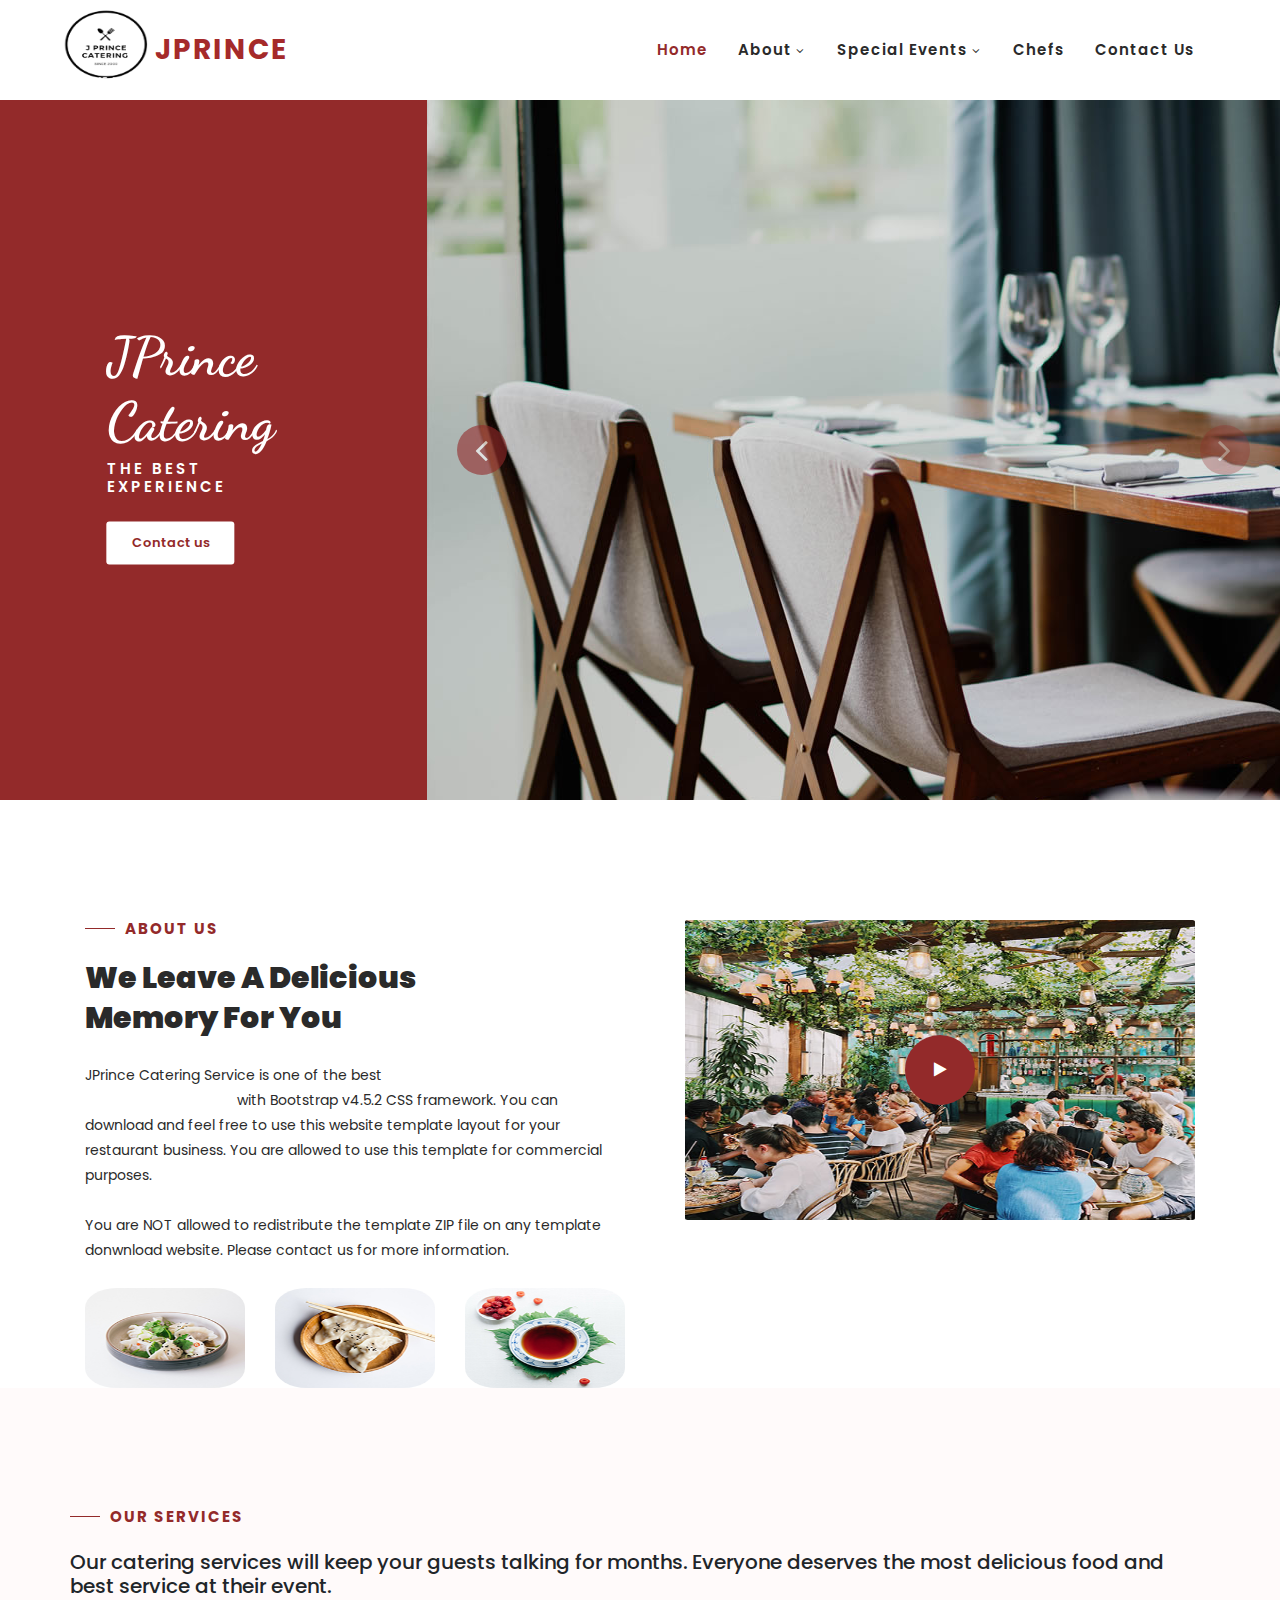
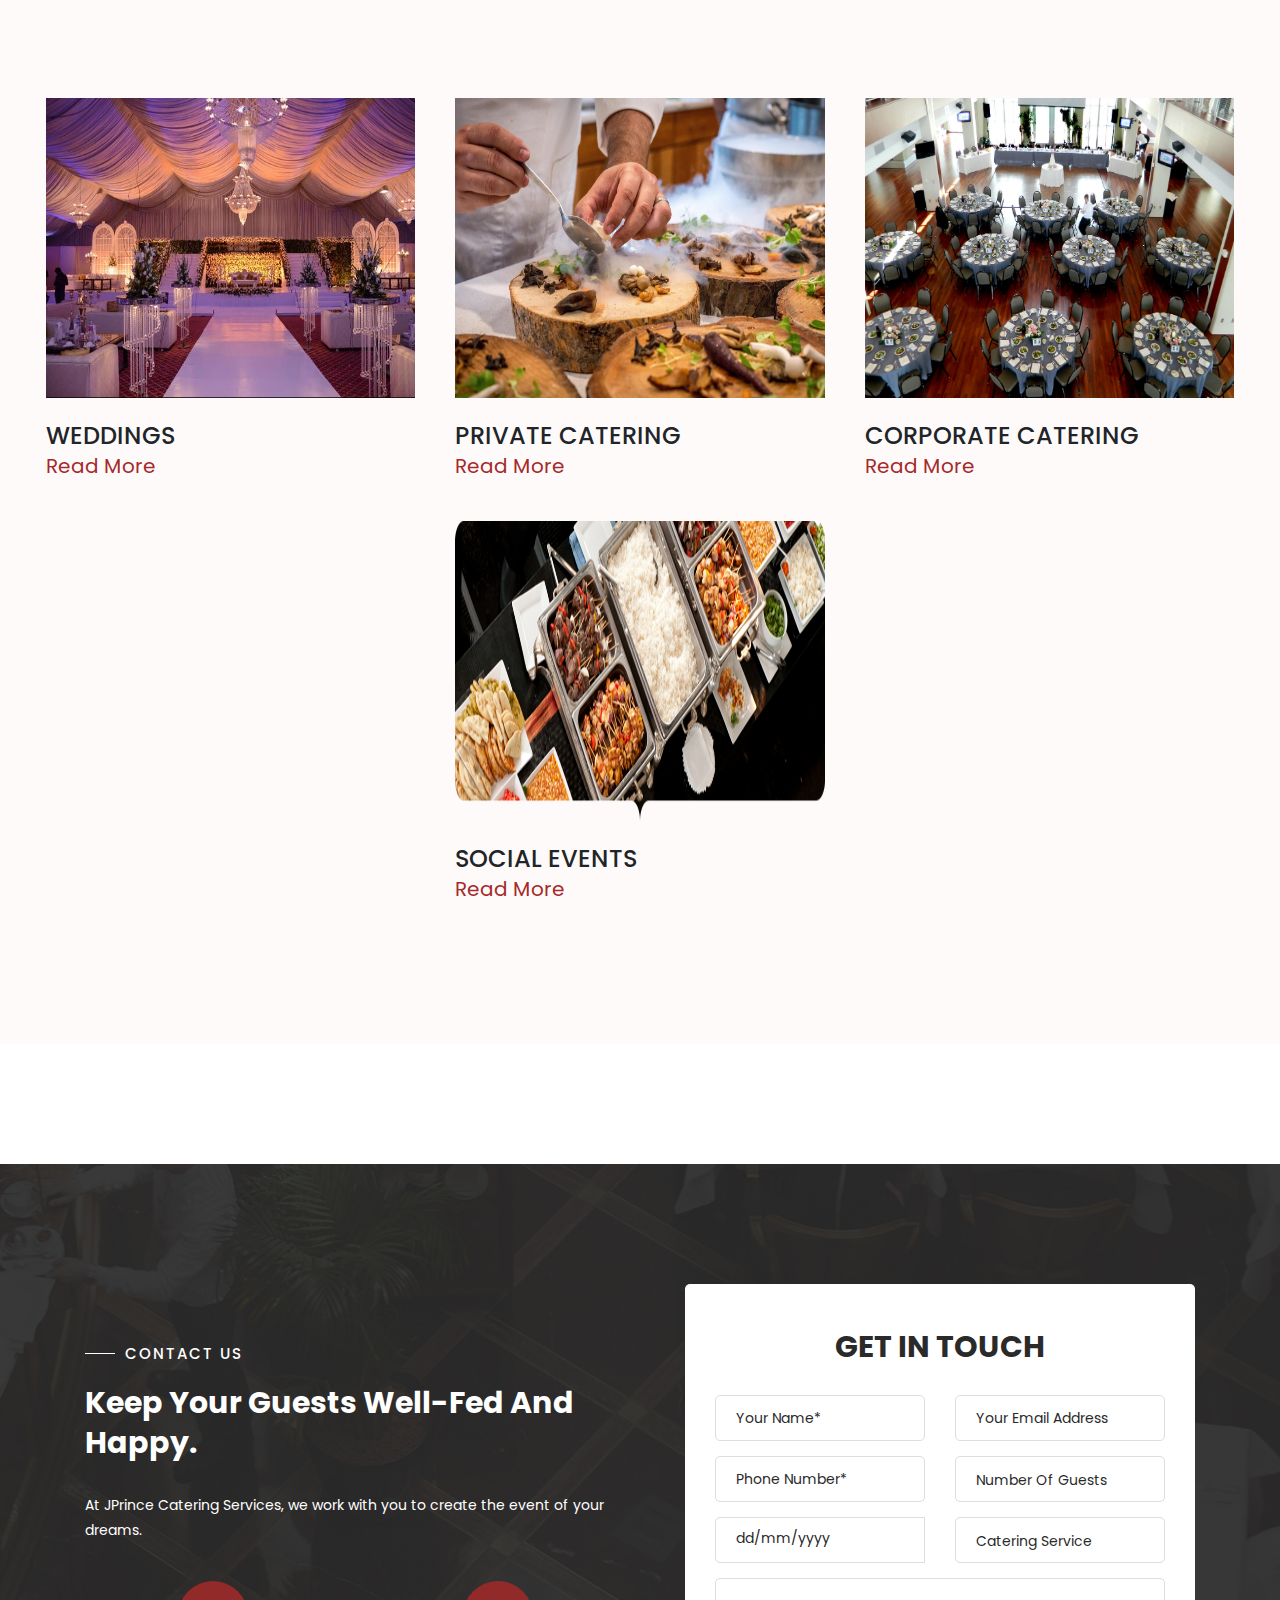
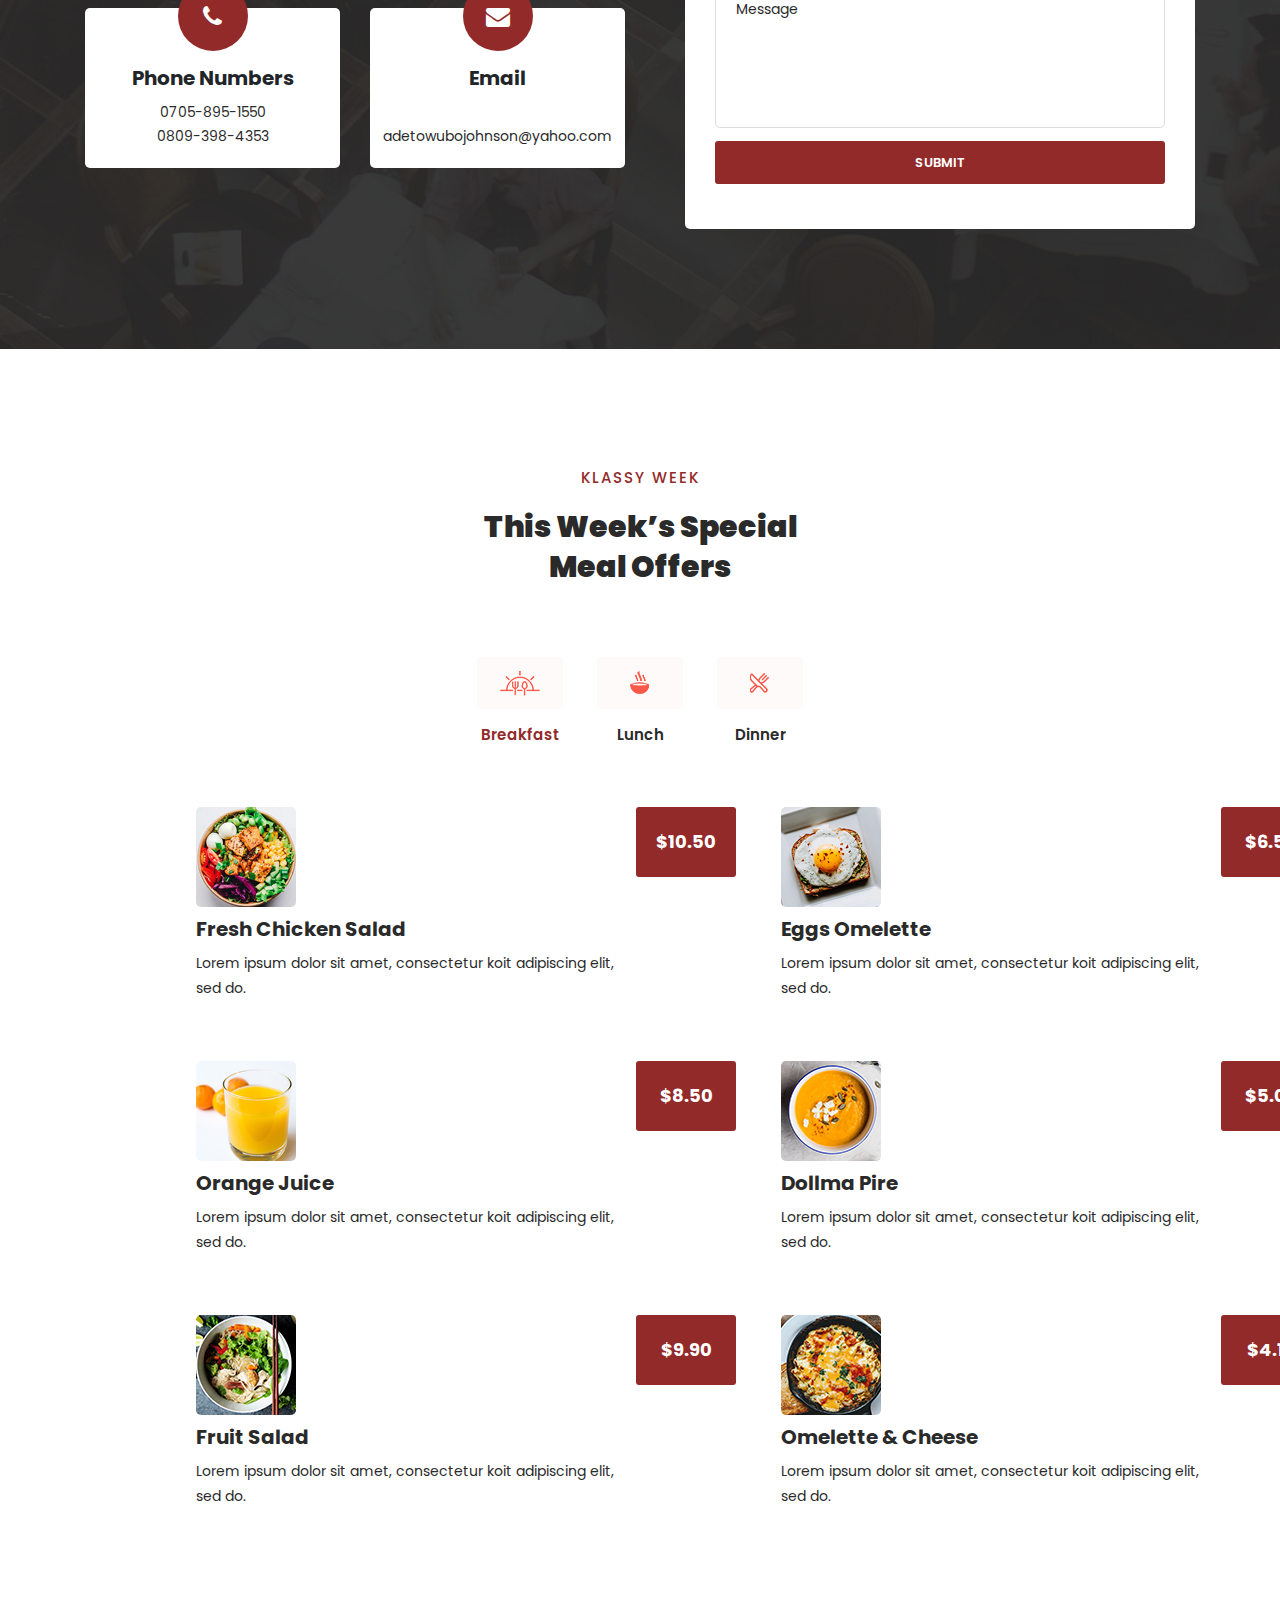
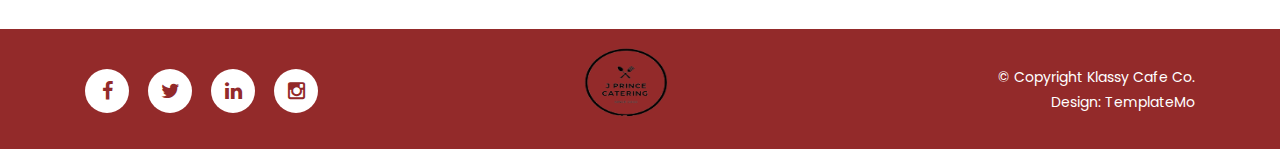
==== index.html @ 98aefa18 "files" ====
<!DOCTYPE html>
<html lang="en">
    <head>
        <meta charset="utf-8">
        <meta name="viewport" content="width=device-width, initial-scale=1, shrink-to-fit=no">
        <meta name="description" content="">
        <meta name="author" content="">
        <link href="https://fonts.googleapis.com/css?family=Poppins:100,200,300,400,500,600,700,800,900&display=swap" rel="stylesheet">
        <link href="https://fonts.googleapis.com/css2?family=Dancing+Script:wght@400;500;600;700&display=swap" rel="stylesheet">
        <title>JPrince Catering Services</title>
                                <!-- CSS Files -->
        <link rel="stylesheet" type="text/css" href="assets/css/bootstrap.min.css">
        <link rel="stylesheet" type="text/css" href="assets/css/font-awesome.css">
        <link rel="stylesheet" href="assets/css/jprince.css">
        <link rel="stylesheet" href="assets/css/owl-carousel.css">
        <link rel="stylesheet" href="assets/css/lightbox.css">
        <link rel="stylesheet" href="assets/css/style.css">
    </head>   
    <body>    
                        <!-- ***** Preloader Start ***** ->
    <div id="preloader">
        <div class="jumper">
            <div></div>
            <div></div>
            <div></div>
        </div>
    </div>  
                        <!-- ***** Preloader End ***** -->   
                      <!-- ***** Header Area Start ***** -->
    <header class="header-area header-sticky">
        <div class="container">
            <div class="row">
                <div class="col-12">
                    <nav class="main-nav">
                        <!-- ***** Logo Start ***** -->
                        <a href="index.html" class="logo">
                            <img src="assets/images/logo2.png">JPrince
                        </a>
                        <!-- ***** Logo End ***** -->
                        <!-- ***** Menu Start ***** -->
                        <ul class="nav">
                            <li class="scroll-to-section"><a href="index.html" class="active">Home</a></li>
                            <li class="submenu">
                                <a href="javascript:;">About</a>
                                <ul>
                                    <li><a href="story.html">JPRINCE</a></li>
                                    <li><a href="food.html">FOOD</a></li>
                                    <li><a href="design.html">DESIGN</a></li>
                                </ul>
                            </li>                            	                         
                            <!--<li class="submenu">
                                <a href="javascript:;">Drop Down</a>
                                <ul>
                                    <li><a href="#">Drop Down Page 1</a></li>
                                    <li><a href="#">Drop Down Page 2</a></li>
                                    <li><a href="#">Drop Down Page 3</a></li>
                                </ul>
                            </li>-->
                            <li class="submenu">
                                <a href="javascript:;">Special Events</a>
                                <ul>
                                    <li><a href="./services/wedding.html">WEDDINGS</a></li>
                                    <li><a href="./services/corporate.html">CORPORATE CATERING</a></li>
                                    <li><a href="./services/private.html">PRIVATE CATERING</a></li>
                                    <li><a href="./services/social.html">SOCIAL CATERING</a></li>
                                </ul>
                            </li>  
                            <li class="scroll-to-section"><a href="#chefs">Chefs</a></li> 
                            <!--<li class="submenu">
                                <a href="javascript:;">Features</a>
                                <ul>
                                    <li><a href="#">Features Page 1</a></li>
                                    <li><a href="#">Features Page 2</a></li>
                                    <li><a href="#">Features Page 3</a></li>
                                    <li><a href="#">Features Page 4</a></li>
                                </ul>
                            </li>-->
                            <!-- <li class=""><a rel="sponsored" href="https://templatemo.com" target="_blank">External URL</a></li> -->
                            <li class="scroll-to-section"><a href="#reservation">Contact Us</a></li> 
                        </ul>        
                        <a class='menu-trigger'>
                            <span>Menu</span>
                        </a>
                        <!-- ***** Menu End ***** -->
                    </nav>
                </div>
            </div>
        </div>
    </header>
    <!-- ***** Header Area End ***** -->

    <!-- ***** Main Banner Area Start ***** -->
    <div id="top">
        <div class="container-fluid">
            <div class="row">
                <div class="col-lg-4">
                    <div class="left-content">
                        <div class="inner-content">
                            <h4>JPrince Catering</h4>
                            <h6>THE BEST EXPERIENCE</h6>
                            <div class="main-white-button scroll-to-section">
                                <a href="#reservation">Contact us</a>
                            </div>
                        </div>
                    </div>
                </div>
                <div class="col-lg-8">
                    <div class="main-banner header-text">
                        <div class="Modern-Slider">
                          <!-- Item -->
                          <div class="item">
                            <div class="img-fill">
                                <img src="assets/images/slide-01.jpg" alt="">
                            </div>
                          </div>
                          <!-- // Item -->
                          <!-- Item -->
                          <div class="item">
                            <div class="img-fill">
                                <img src="assets/images/slide-02.jpg" alt="">
                            </div>
                          </div>
                          <!-- // Item -->
                          <!-- Item -->
                          <div class="item">
                            <div class="img-fill">
                                <img src="assets/images/slide-03.jpg" alt="">
                            </div>
                          </div>
                          <!-- // Item -->
                        </div>
                    </div>
                </div>
            </div>
        </div>
    </div>
    <!-- ***** Main Banner Area End ***** -->

    <!-- ***** About Area Starts ***** -->
    <section class="section" id="about">
        <div class="container">
            <div class="row">
                <div class="col-lg-6 col-md-6 col-xs-12">
                    <div class="left-text-content">
                        <div class="section-heading">
                            <h6><b> About Us</b></h6>
                            <h2>We Leave A Delicious Memory For You</h2>
                        </div>
                        <p>JPrince Catering Service is one of the best 
                            <a href="" target="_blank" rel="sponsored">high end caterer serving the greater Nigeria State.</a> 
                            with Bootstrap v4.5.2 CSS framework. You can download and feel free to use this website template layout for 
                            your restaurant business. You are allowed to use this template for commercial purposes. 
                            <br><br>You are NOT allowed to redistribute the template ZIP file on any template donwnload website. 
                            Please contact us for more information.
                        </p>
                        <div class="row">
                            <div class="col-4">
                                <img src="assets/images/about-thumb-01.jpg" alt="">
                            </div>
                            <div class="col-4">
                                <img src="assets/images/about-thumb-02.jpg" alt="">
                            </div>
                            <div class="col-4">
                                <img src="assets/images/about-thumb-03.jpg" alt="">
                            </div>
                        </div>
                    </div>
                </div>
                <div class="col-lg-6 col-md-6 col-xs-12">
                    <div class="right-content">
                        <div class="thumb">
                            <a rel="nofollow" href="http://youtube.com"><i class="fa fa-play"></i></a>
                            <img src="assets/images/about-video-bg.jpg" alt="">
                        </div>
                    </div>
                </div>
            </div>
        </div>
    </section>
    <!-- ***** About Area Ends ***** -->

    <!-- ***** Menu Area Starts ***** --
    <section class="section" id="menu">
        <div class="container">
            <div class="row">
                    <div class="section-heading">
                        <h6>OUR SERVICES</h6><br>
                        <h5>Our catering services will keep your guests talking for months. 
                            Everyone deserves the most delicious food and best serviceat their event.
                        </h5>
                    </div>
                </div>
            </div>
        </div>
        <div class="menu-item-carousel">
            <div class="col-lg-12">
                <div class="owl-menu-item owl-carousel">
                    <div class="item">
                        <div class='card card1'>
                            <div class="price"><h6>$14</h6></div>
                            <div class='info'>
                              <h1 class='title'>Chocolate Cake</h1>
                              <p class='description'>Lorem ipsum dolor sit amet, consectetur adipiscing elit, sedii do eiusmod teme.</p>
                              <div class="main-text-button">
                                  <div class="scroll-to-section"><a href="#reservation">Make Reservation <i class="fa fa-angle-down"></i></a></div>
                              </div>
                            </div>
                        </div>
                    </div>
                    <div class="item">
                        <div class='card card2'>
                            <div class="price"><h6>$22</h6></div>
                            <div class='info'>
                              <h1 class='title'>Klassy Pancake</h1>
                              <p class='description'>Lorem ipsum dolor sit amet, consectetur adipiscing elit, sedii do eiusmod teme.</p>
                              <div class="main-text-button">
                                  <div class="scroll-to-section"><a href="#reservation">Make Reservation <i class="fa fa-angle-down"></i></a></div>
                              </div>
                            </div>
                        </div>
                    </div>
                    <div class="item">
                        <div class='card card3'>
                            <div class="price"><h6>$18</h6></div>
                            <div class='info'>
                              <h1 class='title'>Tall Klassy Bread</h1>
                              <p class='description'>Lorem ipsum dolor sit amet, consectetur adipiscing elit, sedii do eiusmod teme.</p>
                              <div class="main-text-button">
                                  <div class="scroll-to-section"><a href="#reservation">Make Reservation <i class="fa fa-angle-down"></i></a></div>
                              </div>
                            </div>
                        </div>
                    </div>
                    <div class="item">
                        <div class='card card4'>
                            <div class="price"><h6>$10</h6></div>
                            <div class='info'>
                              <h1 class='title'>Blueberry CheeseCake</h1>
                              <p class='description'>Lorem ipsum dolor sit amet, consectetur adipiscing elit, sedii do eiusmod teme.</p>
                              <div class="main-text-button">
                                  <div class="scroll-to-section"><a href="#reservation">Make Reservation <i class="fa fa-angle-down"></i></a></div>
                              </div>
                            </div>
                        </div>
                    </div>
                    <div class="item">
                        <div class='card card5'>
                            <div class="price"><h6>$8.50</h6></div>
                            <div class='info'>
                              <h1 class='title'>Klassy Cup Cake</h1>
                              <p class='description'>Lorem ipsum dolor sit amet, consectetur adipiscing elit, sedii do eiusmod teme.</p>
                              <div class="main-text-button">
                                  <div class="scroll-to-section"><a href="#reservation">Make Reservation <i class="fa fa-angle-down"></i></a></div>
                              </div>
                            </div>
                        </div>
                    </div>
                    <div class="item">
                        <div class='card card3'>
                            <div class="price"><h6>$7.25</h6></div>
                            <div class='info'>
                              <h1 class='title'>Klassic Cake</h1>
                              <p class='description'>Lorem ipsum dolor sit amet, consectetur adipiscing elit, sedii do eiusmod teme.</p>
                              <div class="main-text-button">
                                  <div class="scroll-to-section"><a href="#reservation">Make Reservation <i class="fa fa-angle-down"></i></a></div>
                              </div>
                            </div>
                        </div>
                    </div>
                </div>
            </div>
        </div>
    </section>
    <!-- ***** Menu Area Ends ***** -->

    <!-- ***** Chefs Area Starts ***** -->
    <section class="section" id="menu">
        <div class="container">
            <div class="row">
                    <div class="section-heading">
                        <h6><b> OUR SERVICES </b></h6><br>
                        <h5>Our catering services will keep your guests talking for months. 
                            Everyone deserves the most delicious food and best service at their event.
                        </h5>
                    </div>
                </div>
            </div>
            <div class="row" id="service-align">
                <div class="col-lg-4 service-item">
                    <div class="chef-item">
                        <div class="thumb">
                            <div class="overlay"></div>
                            <a href="./services/wedding.html"><img src="assets/images/wedding.jpg" alt="Wedding"></a>
                        </div><br>
                        <div class="down-content">
                            <h4>WEDDINGS</h4>
                            <a href="./services/wedding.html">Read More</a>
                        </div>
                    </div>
                </div>
                <div class="col-lg-4 service-item">
                    <div class="chef-item">
                        <div class="thumb">
                            <div class="overlay"></div>
                            <a href="./services/private.html"><img src="assets/images/private.png" alt="Private Catering"></a>
                        </div><br>
                        <div class="down-content">
                            <h4>PRIVATE CATERING</h4>
                            <a href="./services/private.html">Read More</a>
                        </div>
                    </div>
                </div>
                <div class="col-lg-4 service-item">
                    <div class="chef-item">
                        <div class="thumb">
                            <div class="overlay"></div>
                            <a href="./services/corporate.html"><img src="assets/images/corporate.jpg" alt="corporate"></a>
                        </div><br>
                        <div class="down-content">
                            <h4>CORPORATE CATERING</h4>
                            <a href="./services/corporate.html">Read More</a>
                        </div>
                    </div>
                </div>
                <div class="col-lg-4 service-item">
                    <div class="chef-item">
                        <div class="thumb">
                            <div class="overlay"></div>
                            <a href="./services/social.html"><img src="assets/images/social.png" alt="social catering"></a>
                        </div><br>
                        <div class="down-content">
                            <h4>SOCIAL EVENTS</h4>
                            <a href="./services/social.html">Read More</a>
                        </div>
                    </div>
                </div>
            </div>
        </div>
    </section>
    <!-- ***** Chefs Area Ends ***** -->

    <!-- ***** Reservation Us Area Starts ***** -->
    <section class="section" id="reservation">
        <div class="container">
            <div class="row">
                <div class="col-lg-6 align-self-center">
                    <div class="left-text-content">
                        <div class="section-heading">
                            <h6>Contact Us</h6>
                            <h2>Keep Your Guests Well-Fed And Happy.</h2>
                        </div>
                        <p>At JPrince Catering Services, we work with you to create the event of your dreams.</p>
                        <div class="row">
                            <div class="col-lg-6">
                                <div class="phone">
                                    <i class="fa fa-phone"></i>
                                    <h4>Phone Numbers</h4>
                                    <span><a href="tel:+2347058951550">0705-895-1550</a><br><a href="tel:+23493984353">0809-398-4353</a></span>
                                </div>
                            </div>
                            <div class="col-lg-6">
                                <div class="message">
                                    <i class="fa fa-envelope"></i>
                                    <h4>Email</h4>
                                    <span><br><a href="mailto:adetowubojohnson@yahoo.com" target="_blank">adetowubojohnson@yahoo.com</a></span>
                                </div>
                            </div>
                        </div>
                    </div>
                </div>
                <div class="col-lg-6">
                    <div class="contact-form">
                        <form id="contact" action="" method="post">
                          <div class="row">
                            <div class="col-lg-12">
                                <h4>GET IN TOUCH</h4>
                            </div>
                            <div class="col-lg-6 col-sm-12">
                              <fieldset>
                                <input name="name" type="text" id="name" placeholder="Your Name*" required="">
                              </fieldset>
                            </div>
                            <div class="col-lg-6 col-sm-12">
                              <fieldset>
                              <input name="email" type="text" id="email" placeholder="Your Email Address" required="">
                            </fieldset>
                            </div>
                            <div class="col-lg-6 col-sm-12">
                              <fieldset>
                                <input name="phone" type="text" id="phone" placeholder="Phone Number*" required="">
                              </fieldset>
                            </div>
                            <div class="col-md-6 col-sm-12">
                              <fieldset>
                                <select value="number-guests" name="number-guests" id="number-guests">
                                    <option value="number-guests">Number Of Guests</option>
                                    <option name="1" id="1">0 - 20</option>
                                    <option name="2" id="2">20 - 50</option>
                                    <option name="3" id="3">50 - 100</option>
                                    <option name="4" id="4">100 - 200</option>
                                    <option name="5" id="5">> 200</option>
                                </select>
                              </fieldset>
                            </div>
                            <div class="col-lg-6">
                                <div id="filterDate2">    
                                  <div class="input-group date" data-date-format="dd/mm/yyyy">
                                    <input  name="date" id="date" type="text" class="form-control" placeholder="dd/mm/yyyy">
                                    <div class="input-group-addon" >
                                      <span class="glyphicon glyphicon-th"></span>
                                    </div>
                                  </div>
                                </div>   
                            </div>
                            <div class="col-md-6 col-sm-12">
                              <fieldset>
                                <select value="time" name="time" id="time">
                                    <option value="time">Catering Service</option>
                                    <option name="Breakfast" id="Breakfast">Wedding</option>
                                    <option name="Lunch" id="Lunch">Private</option>
                                    <option name="Dinner" id="Dinner">Corporate</option>
                                    <option name="Dinner" id="Dinner">Others</option>
                                </select>
                              </fieldset>
                            </div>
                            <div class="col-lg-12">
                              <fieldset>
                                <textarea name="message" rows="6" id="message" placeholder="Message" required=""></textarea>
                              </fieldset>
                            </div>
                            <div class="col-lg-12">
                              <fieldset>
                                <button type="submit" id="form-submit" class="main-button-icon">SUBMIT</button>
                              </fieldset>
                            </div>
                          </div>
                        </form>
                    </div>
                </div>
            </div>
        </div>
    </section>
    <!-- ***** Reservation Area Ends ***** -->

    <!-- ***** Menu Area Starts ***** -->
    <section class="section" id="offers">
        <div class="container">
            <div class="row">
                <div class="col-lg-4 offset-lg-4 text-center">
                    <div class="section-heading">
                        <h6>Klassy Week</h6>
                        <h2>This Week’s Special Meal Offers</h2>
                    </div>
                </div>
            </div>
            <div class="row">
                <div class="col-lg-12">
                    <div class="row" id="tabs">
                        <div class="col-lg-12">
                            <div class="heading-tabs">
                                <div class="row">
                                    <div class="col-lg-6 offset-lg-3">
                                        <ul>
                                          <li><a href='#tabs-1'><img src="assets/images/tab-icon-01.png" alt="">Breakfast</a></li>
                                          <li><a href='#tabs-2'><img src="assets/images/tab-icon-02.png" alt="">Lunch</a></a></li>
                                          <li><a href='#tabs-3'><img src="assets/images/tab-icon-03.png" alt="">Dinner</a></a></li>
                                        </ul>
                                    </div>
                                </div>
                            </div>
                        </div>
                        <div class="col-lg-12">
                            <section class='tabs-content'>
                                <article id='tabs-1'>
                                    <div class="row">
                                        <div class="col-lg-6">
                                            <div class="row">
                                                <div class="left-list">
                                                    <div class="col-lg-12">
                                                        <div class="tab-item">
                                                            <img src="assets/images/tab-item-01.png" alt="">
                                                            <h4>Fresh Chicken Salad</h4>
                                                            <p>Lorem ipsum dolor sit amet, consectetur koit adipiscing elit, sed do.</p>
                                                            <div class="price">
                                                                <h6>$10.50</h6>
                                                            </div>
                                                        </div>
                                                    </div>
                                                    <div class="col-lg-12">
                                                        <div class="tab-item">
                                                            <img src="assets/images/tab-item-02.png" alt="">
                                                            <h4>Orange Juice</h4>
                                                            <p>Lorem ipsum dolor sit amet, consectetur koit adipiscing elit, sed do.</p>
                                                            <div class="price">
                                                                <h6>$8.50</h6>
                                                            </div>
                                                        </div>
                                                    </div>
                                                    <div class="col-lg-12">
                                                        <div class="tab-item">
                                                            <img src="assets/images/tab-item-03.png" alt="">
                                                            <h4>Fruit Salad</h4>
                                                            <p>Lorem ipsum dolor sit amet, consectetur koit adipiscing elit, sed do.</p>
                                                            <div class="price">
                                                                <h6>$9.90</h6>
                                                            </div>
                                                        </div>
                                                    </div>
                                                </div>
                                            </div>
                                        </div>
                                        <div class="col-lg-6">
                                            <div class="row">
                                                <div class="right-list">
                                                    <div class="col-lg-12">
                                                        <div class="tab-item">
                                                            <img src="assets/images/tab-item-04.png" alt="">
                                                            <h4>Eggs Omelette</h4>
                                                            <p>Lorem ipsum dolor sit amet, consectetur koit adipiscing elit, sed do.</p>
                                                            <div class="price">
                                                                <h6>$6.50</h6>
                                                            </div>
                                                        </div>
                                                    </div>
                                                    <div class="col-lg-12">
                                                        <div class="tab-item">
                                                            <img src="assets/images/tab-item-05.png" alt="">
                                                            <h4>Dollma Pire</h4>
                                                            <p>Lorem ipsum dolor sit amet, consectetur koit adipiscing elit, sed do.</p>
                                                            <div class="price">
                                                                <h6>$5.00</h6>
                                                            </div>
                                                        </div>
                                                    </div>
                                                    <div class="col-lg-12">
                                                        <div class="tab-item">
                                                            <img src="assets/images/tab-item-06.png" alt="">
                                                            <h4>Omelette & Cheese</h4>
                                                            <p>Lorem ipsum dolor sit amet, consectetur koit adipiscing elit, sed do.</p>
                                                            <div class="price">
                                                                <h6>$4.10</h6>
                                                            </div>
                                                        </div>
                                                    </div>
                                                </div>
                                            </div>
                                        </div>
                                    </div>
                                </article>  
                                <article id='tabs-2'>
                                    <div class="row">
                                        <div class="col-lg-6">
                                            <div class="row">
                                                <div class="left-list">
                                                    <div class="col-lg-12">
                                                        <div class="tab-item">
                                                            <img src="assets/images/tab-item-04.png" alt="">
                                                            <h4>Eggs Omelette</h4>
                                                            <p>Lorem ipsum dolor sit amet, consectetur koit adipiscing elit, sed do.</p>
                                                            <div class="price">
                                                                <h6>$14</h6>
                                                            </div>
                                                        </div>
                                                    </div>
                                                    <div class="col-lg-12">
                                                        <div class="tab-item">
                                                            <img src="assets/images/tab-item-05.png" alt="">
                                                            <h4>Dollma Pire</h4>
                                                            <p>Lorem ipsum dolor sit amet, consectetur koit adipiscing elit, sed do.</p>
                                                            <div class="price">
                                                                <h6>$18</h6>
                                                            </div>
                                                        </div>
                                                    </div>
                                                    <div class="col-lg-12">
                                                        <div class="tab-item">
                                                            <img src="assets/images/tab-item-06.png" alt="">
                                                            <h4>Omelette & Cheese</h4>
                                                            <p>Lorem ipsum dolor sit amet, consectetur koit adipiscing elit, sed do.</p>
                                                            <div class="price">
                                                                <h6>$22</h6>
                                                            </div>
                                                        </div>
                                                    </div>
                                                </div>
                                            </div>
                                        </div>
                                        <div class="col-lg-6">
                                            <div class="row">
                                                <div class="right-list">
                                                    <div class="col-lg-12">
                                                        <div class="tab-item">
                                                            <img src="assets/images/tab-item-01.png" alt="">
                                                            <h4>Fresh Chicken Salad</h4>
                                                            <p>Lorem ipsum dolor sit amet, consectetur koit adipiscing elit, sed do.</p>
                                                            <div class="price">
                                                                <h6>$10</h6>
                                                            </div>
                                                        </div>
                                                    </div>
                                                    <div class="col-lg-12">
                                                        <div class="tab-item">
                                                            <img src="assets/images/tab-item-02.png" alt="">
                                                            <h4>Orange Juice</h4>
                                                            <p>Lorem ipsum dolor sit amet, consectetur koit adipiscing elit, sed do.</p>
                                                            <div class="price">
                                                                <h6>$20</h6>
                                                            </div>
                                                        </div>
                                                    </div>
                                                    <div class="col-lg-12">
                                                        <div class="tab-item">
                                                            <img src="assets/images/tab-item-03.png" alt="">
                                                            <h4>Fruit Salad</h4>
                                                            <p>Lorem ipsum dolor sit amet, consectetur koit adipiscing elit, sed do.</p>
                                                            <div class="price">
                                                                <h6>$30</h6>
                                                            </div>
                                                        </div>
                                                    </div>
                                                </div>
                                            </div>
                                        </div>
                                    </div>
                                </article>  
                                <article id='tabs-3'>
                                    <div class="row">
                                        <div class="col-lg-6">
                                            <div class="row">
                                                <div class="left-list">
                                                    <div class="col-lg-12">
                                                        <div class="tab-item">
                                                            <img src="assets/images/tab-item-05.png" alt="">
                                                            <h4>Eggs Omelette</h4>
                                                            <p>Lorem ipsum dolor sit amet, consectetur koit adipiscing elit, sed do.</p>
                                                            <div class="price">
                                                                <h6>$14</h6>
                                                            </div>
                                                        </div>
                                                    </div>
                                                    <div class="col-lg-12">
                                                        <div class="tab-item">
                                                            <img src="assets/images/tab-item-03.png" alt="">
                                                            <h4>Orange Juice</h4>
                                                            <p>Lorem ipsum dolor sit amet, consectetur koit adipiscing elit, sed do.</p>
                                                            <div class="price">
                                                                <h6>$18</h6>
                                                            </div>
                                                        </div>
                                                    </div>
                                                    <div class="col-lg-12">
                                                        <div class="tab-item">
                                                            <img src="assets/images/tab-item-02.png" alt="">
                                                            <h4>Fruit Salad</h4>
                                                            <p>Lorem ipsum dolor sit amet, consectetur koit adipiscing elit, sed do.</p>
                                                            <div class="price">
                                                                <h6>$10</h6>
                                                            </div>
                                                        </div>
                                                    </div>
                                                </div>
                                            </div>
                                        </div>
                                        <div class="col-lg-6">
                                            <div class="row">
                                                <div class="right-list">
                                                    <div class="col-lg-12">
                                                        <div class="tab-item">
                                                            <img src="assets/images/tab-item-06.png" alt="">
                                                            <h4>Fresh Chicken Salad</h4>
                                                            <p>Lorem ipsum dolor sit amet, consectetur koit adipiscing elit, sed do.</p>
                                                            <div class="price">
                                                                <h6>$8.50</h6>
                                                            </div>
                                                        </div>
                                                    </div>
                                                    <div class="col-lg-12">
                                                        <div class="tab-item">
                                                            <img src="assets/images/tab-item-01.png" alt="">
                                                            <h4>Dollma Pire</h4>
                                                            <p>Lorem ipsum dolor sit amet, consectetur koit adipiscing elit, sed do.</p>
                                                            <div class="price">
                                                                <h6>$9</h6>
                                                            </div>
                                                        </div>
                                                    </div>
                                                    <div class="col-lg-12">
                                                        <div class="tab-item">
                                                            <img src="assets/images/tab-item-04.png" alt="">
                                                            <h4>Omelette & Cheese</h4>
                                                            <p>Lorem ipsum dolor sit amet, consectetur koit adipiscing elit, sed do.</p>
                                                            <div class="price">
                                                                <h6>$11</h6>
                                                            </div>
                                                        </div>
                                                    </div>
                                                </div>
                                            </div>
                                        </div>
                                    </div>
                                </article>   
                            </section>
                        </div>
                    </div>
                </div>
            </div>
        </div>
    </section>
    <!-- ***** Chefs Area Ends ***** --> 
    
    <!-- ***** Footer Start ***** -->
    <footer>
        <div class="container">
            <div class="row">
                <div class="col-lg-4 col-xs-12">
                    <div class="right-text-content">
                            <ul class="social-icons">
                                <li><a href="#"><i class="fa fa-facebook"></i></a></li>
                                <li><a href="#"><i class="fa fa-twitter"></i></a></li>
                                <li><a href="#"><i class="fa fa-linkedin"></i></a></li>
                                <li><a href="#"><i class="fa fa-instagram"></i></a></li>
                            </ul>
                    </div>
                </div>
                <div class="col-lg-4">
                    <div class="logo">
                        <a href="index.html"><img src="assets/images/logo2.png" alt=""></a>
                    </div>
                </div>
                <div class="col-lg-4 col-xs-12">
                    <div class="left-text-content">
                        <p>© Copyright Klassy Cafe Co.
                        
                        <br>Design: TemplateMo</p>
                    </div>
                </div>
            </div>
        </div>
    </footer>

    <!-- jQuery -->
    <script src="assets/js/jquery-2.1.0.min.js"></script>

    <!-- Bootstrap -->
    <script src="assets/js/popper.js"></script>
    <script src="assets/js/bootstrap.min.js"></script>

    <!-- Plugins -->
    <script src="assets/js/owl-carousel.js"></script>
    <script src="assets/js/accordions.js"></script>
    <script src="assets/js/datepicker.js"></script>
    <script src="assets/js/scrollreveal.min.js"></script>
    <script src="assets/js/waypoints.min.js"></script>
    <script src="assets/js/jquery.counterup.min.js"></script>
    <script src="assets/js/imgfix.min.js"></script> 
    <script src="assets/js/slick.js"></script> 
    <script src="assets/js/lightbox.js"></script> 
    <script src="assets/js/isotope.js"></script> 
    
    <!-- Global Init -->
    <script src="assets/js/custom.js"></script>
    <script>

        $(function() {
            var selectedClass = "";
            $("p").click(function(){
            selectedClass = $(this).attr("data-rel");
            $("#portfolio").fadeTo(50, 0.1);
                $("#portfolio div").not("."+selectedClass).fadeOut();
            setTimeout(function() {
              $("."+selectedClass).fadeIn();
              $("#portfolio").fadeTo(50, 1);
            }, 500);
                
            });
        });

    </script>
  </body>
</html>
---- assets/css/jprince.css ----
@import url("https://fonts.googleapis.com/css?family=Poppins:100,200,300,400,500,600,700,800,900");

html, body, div, span, applet, object, iframe, h1, h2, h3, h4, h5, h6, p, blockquote, div
pre, a, abbr, acronym, address, big, cite, code, del, dfn, em, font, img, ins, kbd, q,
s, samp, small, strike, strong, sub, sup, tt, var, b, u, i, center, dl, dt, dd, ol, ul, li,
figure, header, nav, section, article, aside, footer, figcaption {
  margin: 0;
  padding: 0;
  border: 0;
  outline: 0;
  scroll-behavior: smooth;
}

.clearfix:after {
  content: ".";
  display: block;
  clear: both;
  visibility: hidden;
  line-height: 0;
  height: 0;
}

.clearfix {
  display: inline-block;
}

html[xmlns] .clearfix {
  display: block;
}

* html .clearfix {
  height: 1%;
}

ul, li {
  padding: 0;
  margin: 0;
  list-style: none;
}

header, nav, section, article, aside, footer, hgroup {
  display: block;
}

* {
  box-sizing: border-box;
}

html, body {
  font-family: 'Poppins', sans-serif;
  font-weight: 400;
  background-color: #fff;
  font-size: 16px;
  -ms-text-size-adjust: 100%;
  -webkit-font-smoothing: antialiased;
  -moz-osx-font-smoothing: grayscale;
}

a {
  text-decoration: none !important;
}

h1, h2, h3, h4, h5, h6 {
  margin-top: 0px;
  margin-bottom: 0px;
}

ul {
  margin-bottom: 0px;
}

p {
  font-size: 14px;
  line-height: 25px;
  color: #2a2a2a;
}

/* 
---------------------------------------------
global styles
--------------------------------------------- 
*/
html,
body {
  background: #fff;
  font-family: 'Poppins', sans-serif;
}

::selection {
  background: #932a2a;
  color: #fff;
}

::-moz-selection {
  background: #932a2a;
  color: #fff;
}

@media (max-width: 991px) {
  html, body {
    overflow-x: hidden;
  }
  .mobile-top-fix {
    margin-top: 30px;
    margin-bottom: 0px;
  }
  .mobile-bottom-fix {
    margin-bottom: 30px;
  }
  .mobile-bottom-fix-big {
    margin-bottom: 60px;
  }
}

.main-white-button a {
  font-size: 13px;
  color: #932a2a;
  background-color: #fff;
  padding: 12px 25px;
  display: inline-block;
  border-radius: 3px;
  font-weight: 600;
  transition: all .3s;
}

.main-white-button a:hover {
  opacity: 0.9;
}

.main-text-button a {
  font-size: 13px;
  color: #fff;
  font-weight: 600;
  transition: all .3s;
}

.main-text-button a:hover {
  opacity: 0.9;
}

.section-heading h6 {
  position: relative;
  font-size: 15px;
  color: #932a2a;
  font-weight: 500;
  letter-spacing: 2px;
  text-transform: uppercase;
  padding-left: 40px;
}

.section-heading h6:before {
  width: 30px;
  height: 1px;
  content: '';
  position: absolute;
  left: 0;
  top: 8px;
  background-color: #932a2a;
}

.section-heading h2 {
  line-height: 40px;
  margin-top: 20px;
  margin-bottom: 25px; 
  font-size: 30px;
  font-weight: 900;
  color: #2a2a2a;
}


/* 
---------------------------------------------
header
--------------------------------------------- 
*/

.background-header {
  background-color: #fff;
  height: 80px!important;
  position: fixed!important;
  top: 0px;
  left: 0px;
  right: 0px;
  box-shadow: 0px 0px 10px rgba(0,0,0,0.15)!important;
}

.background-header .main-nav .nav li a {
  color: #1e1e1e!important;
}

.background-header .main-nav .nav li:hover a {
  color: #932a2a!important;
}

.background-header .nav li a.active {
  color: #932a2a!important;
}

.header-area {
  background-color: #fff;
  position: absolute;
  top: 0px;
  left: 0px;
  right: 0px;
  z-index: 100;
  height: 100px;
  -webkit-transition: all .5s ease 0s;
  -moz-transition: all .5s ease 0s;
  -o-transition: all .5s ease 0s;
  transition: all .5s ease 0s;
}

.header-area .main-nav {
  min-height: 80px;
  background: transparent;
}

.header-area .main-nav .logo {
  line-height: 100px;
  color: #fff;
  font-size: 28px;
  font-weight: 700;
  text-transform: uppercase;
  letter-spacing: 2px;
  float: left;
  -webkit-transition: all 0.3s ease 0s;
  -moz-transition: all 0.3s ease 0s;
  -o-transition: all 0.3s ease 0s;
  transition: all 0.3s ease 0s;
}

.background-header .main-nav .logo {
  line-height: 75px;
}

.background-header .nav {
  margin-top: 20px !important;
}

.header-area .main-nav .nav {
  float: right;
  margin-top: 30px;
  margin-right: 0px;
  background-color: transparent;
  -webkit-transition: all 0.3s ease 0s;
  -moz-transition: all 0.3s ease 0s;
  -o-transition: all 0.3s ease 0s;
  transition: all 0.3s ease 0s;
  position: relative;
  z-index: 999;
}

.header-area .main-nav .nav li {
  padding-left: 15px;
  padding-right: 15px;
}

.header-area .main-nav .nav li:last-child {
  padding-right: 0px;
}

.header-area .main-nav .nav li a {
  display: block;
  font-weight: 600;
  font-size: 15px;
  color: #2a2a2a;
  text-transform: capitalize;
  -webkit-transition: all 0.3s ease 0s;
  -moz-transition: all 0.3s ease 0s;
  -o-transition: all 0.3s ease 0s;
  transition: all 0.3s ease 0s;
  height: 40px;
  line-height: 40px;
  border: transparent;
  letter-spacing: 1px;
}

.header-area .main-nav .nav li a {
  color: #2a2a2a;
}

.header-area .main-nav .nav li:hover a,
.header-area .main-nav .nav li a.active {
  color: #932a2a!important;
}

.background-header .main-nav .nav li:hover a,
.background-header .main-nav .nav li a.active {
  color: #932a2a!important;
  opacity: 1;
}

.header-area .main-nav .nav li.submenu {
  position: relative;
  padding-right: 30px;
}

.header-area .main-nav .nav li.submenu:after {
  font-family: FontAwesome;
  content: "\f107";
  font-size: 12px;
  color: #2a2a2a;
  position: absolute;
  right: 18px;
  top: 12px;
}

.background-header .main-nav .nav li.submenu:after {
  color: #2a2a2a;
}

.header-area .main-nav .nav li.submenu ul {
  position: absolute;
  width: 200px;
  box-shadow: 0 2px 28px 0 rgba(0, 0, 0, 0.06);
  overflow: hidden;
  top: 50px;
  opacity: 0;
  transform: translateY(+2em);
  visibility: hidden;
  z-index: -1;
  transition: all 0.3s ease-in-out 0s, visibility 0s linear 0.3s, z-index 0s linear 0.01s;
}

.header-area .main-nav .nav li.submenu ul li {
  margin-left: 0px;
  padding-left: 0px;
  padding-right: 0px;
}

.header-area .main-nav .nav li.submenu ul li a {
  opacity: 1;
  display: block;
  background: #f7f7f7;
  color: #2a2a2a!important;
  padding-left: 20px;
  height: 40px;
  line-height: 40px;
  -webkit-transition: all 0.3s ease 0s;
  -moz-transition: all 0.3s ease 0s;
  -o-transition: all 0.3s ease 0s;
  transition: all 0.3s ease 0s;
  position: relative;
  font-size: 13px;
  font-weight: 400;
  border-bottom: 1px solid #eee;
}

.header-area .main-nav .nav li.submenu ul li a:hover {
  background: #fff;
  color: #932a2a!important;
  padding-left: 25px;
}

.header-area .main-nav .nav li.submenu ul li a:hover:before {
  width: 3px;
}

.header-area .main-nav .nav li.submenu:hover ul {
  visibility: visible;
  opacity: 1;
  z-index: 1;
  transform: translateY(0%);
  transition-delay: 0s, 0s, 0.3s;
}

.header-area .main-nav .menu-trigger {
  cursor: pointer;
  display: block;
  position: absolute;
  top: 33px;
  width: 32px;
  height: 40px;
  text-indent: -9999em;
  z-index: 99;
  right: 40px;
  display: none;
}

.background-header .main-nav .menu-trigger {
  top: 23px;
}

.header-area .main-nav .menu-trigger span,
.header-area .main-nav .menu-trigger span:before,
.header-area .main-nav .menu-trigger span:after {
  -moz-transition: all 0.4s;
  -o-transition: all 0.4s;
  -webkit-transition: all 0.4s;
  transition: all 0.4s;
  background-color: #1e1e1e;
  display: block;
  position: absolute;
  width: 30px;
  height: 2px;
  left: 0;
}

.background-header .main-nav .menu-trigger span,
.background-header .main-nav .menu-trigger span:before,
.background-header .main-nav .menu-trigger span:after {
  background-color: #1e1e1e;
}

.header-area .main-nav .menu-trigger span:before,
.header-area .main-nav .menu-trigger span:after {
  -moz-transition: all 0.4s;
  -o-transition: all 0.4s;
  -webkit-transition: all 0.4s;
  transition: all 0.4s;
  background-color: #1e1e1e;
  display: block;
  position: absolute;
  width: 30px;
  height: 2px;
  left: 0;
  width: 75%;
}

.background-header .main-nav .menu-trigger span:before,
.background-header .main-nav .menu-trigger span:after {
  background-color: #1e1e1e;
}

.header-area .main-nav .menu-trigger span:before,
.header-area .main-nav .menu-trigger span:after {
  content: "";
}

.header-area .main-nav .menu-trigger span {
  top: 16px;
}

.header-area .main-nav .menu-trigger span:before {
  -moz-transform-origin: 33% 100%;
  -ms-transform-origin: 33% 100%;
  -webkit-transform-origin: 33% 100%;
  transform-origin: 33% 100%;
  top: -10px;
  z-index: 10;
}

.header-area .main-nav .menu-trigger span:after {
  -moz-transform-origin: 33% 0;
  -ms-transform-origin: 33% 0;
  -webkit-transform-origin: 33% 0;
  transform-origin: 33% 0;
  top: 10px;
}

.header-area .main-nav .menu-trigger.active span,
.header-area .main-nav .menu-trigger.active span:before,
.header-area .main-nav .menu-trigger.active span:after {
  background-color: transparent;
  width: 100%;
}

.header-area .main-nav .menu-trigger.active span:before {
  -moz-transform: translateY(6px) translateX(1px) rotate(45deg);
  -ms-transform: translateY(6px) translateX(1px) rotate(45deg);
  -webkit-transform: translateY(6px) translateX(1px) rotate(45deg);
  transform: translateY(6px) translateX(1px) rotate(45deg);
  background-color: #1e1e1e;
}

.background-header .main-nav .menu-trigger.active span:before {
  background-color: #1e1e1e;
}

.header-area .main-nav .menu-trigger.active span:after {
  -moz-transform: translateY(-6px) translateX(1px) rotate(-45deg);
  -ms-transform: translateY(-6px) translateX(1px) rotate(-45deg);
  -webkit-transform: translateY(-6px) translateX(1px) rotate(-45deg);
  transform: translateY(-6px) translateX(1px) rotate(-45deg);
  background-color: #1e1e1e;
}

.background-header .main-nav .menu-trigger.active span:after {
  background-color: #1e1e1e;
}

.header-area.header-sticky {
  min-height: 80px;
}

.header-area .nav {
  margin-top: 30px;
}

.header-area.header-sticky .nav li a.active {
  color: #932a2a;
}

@media (max-width: 1200px) {
  .header-area .main-nav .nav li {
    padding-left: 12px;
    padding-right: 12px;
  }
  .header-area .main-nav:before {
    display: none;
  }
}

@media (max-width: 767px) {
  .header-area .main-nav .logo {
    color: #1e1e1e;
  }
  .header-area.header-sticky .nav li a:hover,
  .header-area.header-sticky .nav li a.active {
    color: #932a2a!important;
    opacity: 1;
  }
  .header-area.header-sticky .nav li.search-icon a {
    width: 100%;
  }
  .header-area {
    background-color: #f7f7f7;
    padding: 0px 15px;
    height: 100px;
    box-shadow: none;
    text-align: center;
  }
  .header-area .container {
    padding: 0px;
  }
  .header-area .logo {
    margin-left: 30px;
  }
  .header-area .menu-trigger {
    display: block !important;
  }
  .header-area .main-nav {
    overflow: hidden;
  }
  .header-area .main-nav .nav {
    float: none;
    width: 100%;
    display: none;
    -webkit-transition: all 0s ease 0s;
    -moz-transition: all 0s ease 0s;
    -o-transition: all 0s ease 0s;
    transition: all 0s ease 0s;
    margin-left: 0px;
  }
  .header-area .main-nav .nav li:first-child {
    border-top: 1px solid #eee;
  }
  .header-area.header-sticky .nav {
    margin-top: 100px !important;
  }
  .header-area .main-nav .nav li {
    width: 100%;
    background: #fff;
    border-bottom: 1px solid #eee;
    padding-left: 0px !important;
    padding-right: 0px !important;
  }
  .header-area .main-nav .nav li a {
    height: 50px !important;
    line-height: 50px !important;
    padding: 0px !important;
    border: none !important;
    background: #f7f7f7 !important;
    color: #191a20 !important;
  }
  .header-area .main-nav .nav li a:hover {
    background: #eee !important;
    color: #932a2a!important;
  }
  .header-area .main-nav .nav li.submenu ul {
    position: relative;
    visibility: inherit;
    opacity: 1;
    z-index: 1;
    transform: translateY(0%);
    transition-delay: 0s, 0s, 0.3s;
    top: 0px;
    width: 100%;
    box-shadow: none;
    height: 0px;
  }
  .header-area .main-nav .nav li.submenu ul li a {
    font-size: 12px;
    font-weight: 400;
  }
  .header-area .main-nav .nav li.submenu ul li a:hover:before {
    width: 0px;
  }
  .header-area .main-nav .nav li.submenu ul.active {
    height: auto !important;
  }
  .header-area .main-nav .nav li.submenu:after {
    color: #3B566E;
    right: 25px;
    font-size: 14px;
    top: 15px;
  }
  .header-area .main-nav .nav li.submenu:hover ul, .header-area .main-nav .nav li.submenu:focus ul {
    height: 0px;
  }
}

@media (min-width: 767px) {
  .header-area .main-nav .nav {
    display: flex !important;
  }
}


/* 
---------------------------------------------
banner
--------------------------------------------- 
*/

#top {
  padding-top: 100px;
}

#top .col-lg-4,
#top .col-lg-8 {
  padding: 0px;
}

#top .left-content {
  background: #932a2a;
  background-position: center center;
  background-repeat: no-repeat;
  background-size: cover;
  position: relative;
  width: 100%;
  height: 100%;
}

#top .left-content .inner-content {
  position: absolute;
  top: 50%;
  transform: translate(-50%, -50%);
  left: 50%;
}

#top .left-content h4 {
  font-family: 'Dancing Script', cursive;
  color: #fff;
  font-size: 54px;
  font-weight: 700;
}

#top .left-content h6 {
  font-size: 15px;
  text-transform: uppercase;
  font-weight: 600;
  color: #fff;
  letter-spacing: 3px;
  margin-top: 5px;
}

#top .left-content .main-white-button  {
  margin-top: 25px;
  margin-bottom: 10px;
}

#top .left-content .main-white-button a {
  display: inline-block;
}

/* ==== Main CSS === */
.img-fill{
  width: 100%;
  display: block;
  overflow: hidden;
  position: relative;
  text-align: center
}

.img-fill img {
  min-height: 100%;
  min-width: 100%;
  position: relative;
  display: inline-block;
  max-width: none;
}

*,
*:before,
*:after {
  -webkit-box-sizing: border-box;
  box-sizing: border-box;
  -webkit-font-smoothing: antialiased;
  -moz-osx-font-smoothing: grayscale;
}

.Grid1k {
  padding: 0 15px;
  max-width: 1200px;
  margin: auto;
}

.blocks-box,
.slick-slider {
  margin: 0;
  padding: 0!important;
}

.slick-slide {
  float: left /* If RTL Make This Right */ ;
  padding: 0;
}

/* ==== Slider Style === */
.Modern-Slider .item .img-fill{
  height:100%;
  max-height: 700px;
  background:#000;
}

.Modern-Slider .item .info > div{
  display:inline-block!important;
  vertical-align:middle;
}

.Modern-Slider .NextArrow {
  position:absolute;
  top:50%;
  transform: translateY(-25px);
  right:30px;
  width: 50px;
  height: 50px;
  background-color: #932a2a;
  border:0 none;
  line-height: 44px;
  border-radius: 50%;
  text-align:center;
  font-size: 36px;
  font-family: 'FontAwesome';
  color:#FFF;
  z-index:5;
  outline: none;
  opacity: 0.3;
  transition: all .3s;
}

.Modern-Slider .NextArrow:hover {
  opacity: 1;
}

.Modern-Slider .NextArrow:before{
  content:'\f105';
}

.Modern-Slider .PrevArrow {
  position:absolute;
  top:50%;
  transform: translateY(-25px);
  left:30px;
  width: 50px;
  height: 50px;
  background-color: #932a2a;
  border:0 none;
  line-height: 44px;
  border-radius: 50%;
  text-align:center;
  font-size: 36px;
  font-family: 'FontAwesome';
  color:#FFF;
  z-index:5;
  outline: none;
  opacity: 0.6;
  transition: all .3s;
}

.Modern-Slider .PrevArrow:hover {
  opacity: 1;
}

.Modern-Slider .PrevArrow:before{
  content:'\f104';
}

ul.slick-dots {
  display: none!important;
}

.Modern-Slider .item.slick-active{
  animation:Slick-FastSwipeIn 1s both;
}

.Modern-Slider .buttons {
  position: relative;
}

.Modern-Slider {background:#000;}


/* ==== Slick Slider Css Ruls === */
.slick-slider{position:relative;display:block;-webkit-user-select:none;-moz-user-select:none;-ms-user-select:none;user-select:none;-webkit-touch-callout:none;-khtml-user-select:none;-ms-touch-action:pan-y;touch-action:pan-y;-webkit-tap-highlight-color:transparent}
.slick-list{position:relative;display:block;overflow:hidden;margin:0;padding:0}
.slick-list:focus{outline:none}.slick-list.dragging{cursor:hand}
.slick-slider .slick-track,.slick-slider .slick-list{-webkit-transform:translate3d(0,0,0);-ms-transform:translate3d(0,0,0);transform:translate3d(0,0,0)}
.slick-track{position:relative;top:0;left:0;display:block}
.slick-track:before,.slick-track:after{display:table;content:''}.slick-track:after{clear:both}
.slick-loading .slick-track{visibility:hidden}
.slick-slide{display:none;float:left /* If RTL Make This Right */ ;height:100%;min-height:1px}
.slick-slide.dragging img{pointer-events:none}
.slick-initialized .slick-slide{display:block}
.slick-loading .slick-slide{visibility:hidden}
.slick-vertical .slick-slide{display:block;height:auto;border:1px solid transparent}


/*
---------------------------------------------
about
---------------------------------------------
*/

#about {
  margin-top: 20px;
  padding: 100px 0px 0px 0px;
  position: relative;
  z-index: 9;
}

#about .section-heading h2 {
  padding-right: 120px;
}

#about img {
  width: 100%;
  overflow: hidden;
}

#about .left-text-content p {
  margin-bottom: 25px;
}

#about .right-content {
  margin-left: 30px;
}

#about .right-content .thumb {
  position: relative;
}

#about .right-content .thumb a {
  position: absolute;
  left: 50%;
  top: 50%;
  width: 70px;
  height: 70px;
  display: inline-block;
  line-height: 70px;
  text-align: center;
  background-color: #932a2a;
  color: #fff;
  border-radius: 50%;
  transform: translate(-35px, -35px);
  transition: all .3s;
}

#about .right-content .thumb a:hover {
  opacity: .9;
}


/*
---------------------------------------------
menu
---------------------------------------------
*/

#menu {
  background-color: #fffafa;
  padding: 120px 0px;
}

#menu .section-heading {
  margin-bottom: 80px;
}

.card {
  margin: 0 auto;
  max-width: 100%;
  min-height: 400px;
  overflow: hidden;
  background-size: cover;
  background-repeat: no-repeat;
  overflow: hidden;
}

.card1 {
  background-image: url(../images/menu-item-01.jpg);
}
.card2 {
  background-image: url(../images/menu-item-02.jpg);
}
.card3 {
  background-image: url(../images/menu-item-03.jpg);
}
.card4 {
  background-image: url(../images/menu-item-04.jpg);
}
.card5 {
  background-image: url(../images/menu-item-05.jpg);
}

.info {
  position: relative;
  width: 100%;
  background-color: #932a2a;
  border: 1px solid #932a2a;
  transform: translateY(100%)
  translateY(120px)
  translateZ(0);
  transition: transform 0.5s ease-out;
}

.card:hover .info,
.card:hover .info:before {
  transform: translateY(200px) translateZ(0);
}

.title {
  margin: 0;
  padding: 30px 30px 20px 30px;
  font-size: 20px;
  font-weight: 700;
  color: #fff;
}

.description {
  padding: 0px 30px;
  color: #fff;
}

#menu .price h6 {
  position: absolute;
  width: 70px;
  height: 70px;
  background-color: #932a2a;
  font-size: 20px;
  font-weight: 700;
  color: #fff;
  border-radius: 3px;
  text-align: center;
  line-height: 70px;
}

#menu .card .main-text-button {
  margin-left: 30px;
  margin-top: 20px;
  padding-bottom: 30px;
}

#menu .owl-menu-item {
  position: relative;
}

#menu .owl-nav {
  text-align: center;
  position: absolute;
  width: 100%;
  bottom: -80px;
  transform: translateY(5px);
}

#menu .owl-dots {
  display: none;
}
    
#menu .owl-nav .owl-prev{
  margin-right: 10px;
  outline: none;
}

#menu .owl-nav .owl-prev span,
#menu .owl-nav .owl-next span {
  opacity: 0;
}

#menu .owl-nav .owl-prev:before {
  display: inline-block;
  font-family: 'FontAwesome';
  color: #932a2a;
  font-size: 25px;
  font-weight: 700;
  content: '\f104';
}

#menu .owl-nav .owl-prev {
  opacity: 0.75;
  transition: all .5s;
}

#menu .owl-nav .owl-prev:hover {
  opacity: 1;
}

#menu .owl-nav .owl-next {
  opacity: 0.75;
  transition: all .5s;
}

#menu .owl-nav .owl-next:hover {
  opacity: 1;
}

#menu .owl-nav .owl-next{
  margin-left: 10px;
  outline: none;
}

#menu .owl-nav .owl-next:before {
  display: inline-block;
  font-family: 'FontAwesome';
  color: #932a2a;
  font-size: 25px;
  font-weight: 700;
  content: '\f105';
}


/*
---------------------------------------------
chefs
---------------------------------------------
*/

#chefs {
  padding-top: 120px;
}

#chefs .section-heading {
  margin-bottom: 70px;
}

#chefs .section-heading h6 {
  padding-left: 0px;
}

#chefs .section-heading h6:before {
  display: none;
}

#chefs .chef-item {
  text-align: center;
  border: 1px solid #afafaf;
  padding: 5px;
  transition: all .5s;
  border-radius: 3px;
}

#chefs .chef-item:hover {
  border-color: #932a2a;
}

#chefs .chef-item:hover .down-content h4 {
  color: #932a2a;
}

#chefs .chef-item .thumb {
  position: relative;
}

#chefs .chef-item .thumb img {
  width: 100%;
  overflow: hidden;
  position: relative;
}

#chefs .chef-item .thumb .overlay {
  position: absolute;
  background-color: #2a2a2a;
  border-radius: 3px;
  top: 0;
  bottom: 0;
  left: 0;
  right: 0;
  z-index: 1;
  opacity: 0;
  visibility: hidden;
  transition: all .3s;
}

#chefs .chef-item .thumb ul.social-icons {
  position: absolute;
  z-index: 11;
  top: 50%;
  left: 50%;
  transform: translate(-50%, -50%);
  width: 100%;
  transition: all .5s;
  opacity: 0;
  visibility: hidden;
}

#chefs .chef-item .thumb ul.social-icons li {
  display: inline-block;
  margin: 0px 5px;
}

#chefs .chef-item .thumb ul.social-icons li a {
  width: 40px;
  height: 40px;
  background-color: #fff;
  color: #2a2a2a;
  border-radius: 50%;
  text-align: center;
  line-height: 40px;
  display: inline-block;
  transition: all .5s;
}

#chefs .chef-item .thumb ul.social-icons li a:hover {
  background-color: #932a2a;
}

#chefs .chef-item:hover .overlay {
  opacity: .9;
  visibility: visible;
}

#chefs .chef-item:hover ul.social-icons {
  opacity: 1;
  visibility: visible;
}

#chefs .chef-item .down-content {
  padding: 20px 0px;
}

#chefs .chef-item .down-content h4 {
  transition: all .3s;
  font-size: 20px;
  font-weight: 700;
  color: #2a2a2a;
}

#chefs .chef-item .down-content span {
  font-size: 14px;
  color: #2a2a2a;
}


/* 
---------------------------------------------
reservation
--------------------------------------------- 
*/

#reservation .section-heading {
  margin-bottom: 30px;
}

#reservation .section-heading h6 {
  color: #fff;
}

#reservation .section-heading h2 {
  color: #fff;
  font-weight: 700;
}

#reservation .section-heading h6:before {
  background-color: #fff;
}

#reservation p {
  color: #fff;
  margin-bottom: 65px;
}

#reservation {
  margin-top: 120px;
  padding: 120px 0px;
  background-image: url(../images/reservation-bg.jpg);
  background-position: center center;
  background-repeat: no-repeat;
  background-size: cover;
}

#reservation .phone,
#reservation .message {
  background-color: #fff;
  border-radius: 5px;
  text-align: center;
  padding: 0px 0px 20px 0px;
}

#reservation .phone i,
#reservation .message i {
  width: 70px;
  height: 70px;
  display: inline-block;
  text-align: center;
  line-height: 70px;
  color: #fff;
  background-color: #932a2a;
  border-radius: 50%;
  font-size: 24px;
  margin-top: -35px;
  text-align: center;
  margin-left: auto;
  margin-right: auto;
}

#reservation .phone h4,
#reservation .message h4 {
  font-size: 20px;
  font-weight: 700;
  margin-top: 15px;
  margin-bottom: 10px;
}

#reservation .phone span a,
#reservation .message span a {
  font-size: 14px;
  color: #2a2a2a;
  transition: all .3s;
}

#reservation .phone span a:hover,
#reservation .message span a:hover {
  color: #932a2a;
}

#contact {
  margin-left: 30px;
  padding: 45px 30px;
  background-color: #fff;
  border-radius: 5px;
}

#contact h4 {
  text-align: center;
  font-weight: 700;
  font-size: 30px;
  color: #2a2a2a;
  margin-bottom: 30px;
}

.datepicker-days {
  padding: 30px;
  cursor: pointer;
}

.contact-form input,
.contact-form textarea,
.contact-form select {
  color: #2a2a2a;
  font-size: 14px;
  border: 1px solid #ddd;
  background-color: #fff;
  width: 100%;
  height: 46px;
  border-radius: 5px;
  outline: none;
  padding-top: 3px;
  padding-left: 20px;
  padding-right: 20px;
  -webkit-appearance: none;
  -moz-appearance: none;
  appearance: none;
  margin-bottom: 15px;
}

.contact-form input:focus,
.contact-form textarea:focus,
.contact-form select:focus {
  border-color: #932a2a;
}

.contact-form button {
  margin-top: -10px;
  font-size: 13px;
  color: #fff;
  background-color: #932a2a;
  padding: 12px 25px;
  width: 100%;
  box-shadow: none;
  border: none;
  display: inline-block;
  border-radius: 3px;
  font-weight: 600;
  transition: all .3s;
}

.contact-form button:hover {
  opacity: .9;
}

.contact-form textarea {
  height: 150px;
  resize: none;
  padding: 20px;
}

.contact-form ::-webkit-input-placeholder { /* Edge */
  color: #2a2a2a;
}

.contact-form :-ms-input-placeholder { /* Internet Explorer 10-11 */
  color: #2a2a2a;
}

.contact-form ::placeholder {
  color: #2a2a2a;
}

/*
---------------------------------------------
offers
---------------------------------------------
*/

#offers {
  padding-top: 120px;
}

#offers .section-heading {
  margin-bottom: 70px;
}

#offers .section-heading h6 {
  padding-left: 0px;
}

#offers .section-heading h6:before {
  display: none;
}

#offers .heading-tabs {
  text-align: center;
}

#offers .heading-tabs .main-dark-button {
  text-align: right;
}

#offers #tabs ul {
  padding: 0;
}
#offers #tabs ul li {
  display: inline-block;
  margin: 0px 15px;
}
#offers #tabs ul li:last-child {
  margin-right: 0px;
}
#offers #tabs ul li:first-child {
  margin-left: 0px;
}
#offers #tabs ul li a {
  text-transform: capitalize;
  width: 100%;
  display: inline-block;
  font-size: 15px;
  color: #2a2a2a;
  font-weight: 600;
  transition: all 0.3s;
  text-align: center;
}

#offers #tabs ul li a img {
  display: block;
  margin: 0 auto 15px auto;
}
#offers #tabs ul .ui-tabs-active a {
  color: #932a2a;
  position: relative;
}
#offers #tabs ul .ui-tabs-active span {
  color: #1e1e1e;
}
#offers .tabs-content {
  margin-top: 60px;
  margin-left: 10%;
  text-align: left;
  width: 100%;
  display: inline-block;
  transition: all 0.3s;
}
#offers .tabs-content .tab-item {
  margin-bottom: 60px;
  display: flex;
  flex-direction: column;
}
#offers .tabs-content img {
  float: left;
  width: 100px;
  max-width: 100px;
  margin-right: 20px;
  border-radius: 5px;
}
#offers .tabs-content h4 {
  padding-top: 10px;
  font-size: 20px;
  font-weight: 700;
  color: #2a2a2a;
  margin-bottom: 10px;
  margin-right: 100px;
}

#offers .tabs-content p {
  margin-right: 100px;
}

#offers .tabs-content .left-list {
  margin-right: 15px;
}

#offers .tabs-content .right-list {
  margin-left: 15px;
}

#offers .tabs-content .price h6 {
  position: absolute;
  top: 0px;
  right: 0;
  width: 100px;
  height: 70px;
  background-color: #932a2a;
  display: inline-block;
  text-align: center;
  line-height: 70px;
  border-radius: 3px;
  font-size: 18px;
  font-weight: 700;
  color: #fff;
}


/* 
---------------------------------------------
footer
--------------------------------------------- 
*/

footer {
  margin-top: 60px;
  padding: 15px 0px;
  background-color: #932a2a;
}

footer .left-text-content p {
  margin-top: 6%;
  color: #fff;
  font-size: 14px;
  text-align: right;
}

footer .right-text-content p {
  color: #fff;
  font-size: 14px;
  margin-right: 15px;
  text-transform: uppercase;
}


footer .right-text-content {
  text-align: left;
  margin-top: 7%;
}

footer .logo {
  text-align: center;
}

footer .right-text-content ul li {
  display: inline-block;
  margin-left: 15px;
}
footer .right-text-content ul li:first-child {
  margin-left: 0px;
}


footer .right-text-content ul li a {
  width: 44px;
  height: 44px;
  display: inline-block;
  text-align: center;
  line-height: 44px;
  font-size: 20px;
  background-color: #fff;
  border-radius: 50%;
  color: #932a2a;
  -webkit-transition: all 0.5s ease 0s;
  -moz-transition: all 0.5s ease 0s;
  -o-transition: all 0.5s ease 0s;
  transition: all 0.5s ease 0s;
}

footer .right-text-content ul li a:hover {
  color: #2a2a2a;
}

/* 
---------------------------------------------
responsive
--------------------------------------------- 
*/

@media (max-width: 992px) {
  #top {
    padding-top: 100px;
    height: auto;
  }
  .header-area .main-nav .nav li.submenu:after {
    right: 3px;
  }
  .header-area .main-nav .nav li.submenu {
    padding-right: 15px;
  }
  .header-area .main-nav .nav li {
    padding-right: 5px;
    padding-left: 5px;
  }
  .header-area .main-nav .nav li a {
    font-size: 14px;
    letter-spacing: 0px;
  }
  #top .left-content {
    text-align: center;
    padding: 25% 0px;
  }
  #about .right-content {
    margin-left: 0px;
    margin-top: 30px;
  }
  #chefs .chef-item {
    margin-bottom: 30px;
  }
  #reservation .phone {
    margin-bottom: 60px;
  }
  #contact {
    margin-left: 0px;
    margin-top: 30px;
  }
  #offers .tabs-content .left-list {
    margin-right: 0px;
  }

  #offers .tabs-content .right-list {
    margin-left: 0px;
  }
  footer .right-text-content {
    text-align: center;
    margin-bottom: 30px;
  }
  footer .left-text-content p {
    text-align: center;
    margin-top: 30px;
  }
}





#preloader {
  overflow: hidden;
  background-color: #932a2a;
  left: 0;
  right: 0;
  top: 0;
  bottom: 0;
  position: fixed;
  z-index: 99999;
  color: #fff;
}

#preloader .jumper {
  left: 0;
  top: 0;
  right: 0;
  bottom: 0;
  display: block;
  position: absolute;
  margin: auto;
  width: 50px;
  height: 50px;
}

#preloader .jumper > div {
  background-color: #fff;
  width: 10px;
  height: 10px;
  border-radius: 100%;
  -webkit-animation-fill-mode: both;
  animation-fill-mode: both;
  position: absolute;
  opacity: 0;
  width: 50px;
  height: 50px;
  -webkit-animation: jumper 1s 0s linear infinite;
  animation: jumper 1s 0s linear infinite;
}

#preloader .jumper > div:nth-child(2) {
  -webkit-animation-delay: 0.33333s;
  animation-delay: 0.33333s;
}

#preloader .jumper > div:nth-child(3) {
  -webkit-animation-delay: 0.66666s;
  animation-delay: 0.66666s;
}

@-webkit-keyframes jumper {
  0% {
    opacity: 0;
    -webkit-transform: scale(0);
    transform: scale(0);
  }
  5% {
    opacity: 1;
  }
  100% {
    -webkit-transform: scale(1);
    transform: scale(1);
    opacity: 0;
  }
}

@keyframes jumper {
  0% {
    opacity: 0;
    -webkit-transform: scale(0);
    transform: scale(0);
  }
  5% {
    opacity: 1;
  }
  100% {
    opacity: 0;
  }
}
---- assets/css/owl-carousel.css ----
/**
 * Owl Carousel v2.3.4
 * Copyright 2013-2018 David Deutsch
 * Licensed under: SEE LICENSE IN https://github.com/OwlCarousel2/OwlCarousel2/blob/master/LICENSE
 */
/*
 *  Owl Carousel - Core
 */
.owl-carousel {
  display: none;
  width: 100%;
  -webkit-tap-highlight-color: transparent;
  /* position relative and z-index fix webkit rendering fonts issue */
  position: relative;
  z-index: 1; }
  .owl-carousel .owl-stage {
    position: relative;
    -ms-touch-action: pan-Y;
    touch-action: manipulation;
    -moz-backface-visibility: hidden;
    /* fix firefox animation glitch */ }
  .owl-carousel .owl-stage:after {
    content: ".";
    display: block;
    clear: both;
    visibility: hidden;
    line-height: 0;
    height: 0; }
  .owl-carousel .owl-stage-outer {
    position: relative;
    overflow: hidden;
    /* fix for flashing background */
    -webkit-transform: translate3d(0px, 0px, 0px); }
  .owl-carousel .owl-wrapper,
  .owl-carousel .owl-item {
    -webkit-backface-visibility: hidden;
    -moz-backface-visibility: hidden;
    -ms-backface-visibility: hidden;
    -webkit-transform: translate3d(0, 0, 0);
    -moz-transform: translate3d(0, 0, 0);
    -ms-transform: translate3d(0, 0, 0); }
  .owl-carousel .owl-item {
    position: relative;
    min-height: 1px;
    float: left;
    -webkit-backface-visibility: hidden;
    -webkit-tap-highlight-color: transparent;
    -webkit-touch-callout: none; }
  .owl-carousel .owl-item img {
    display: block;
    width: 100%; }
  .owl-carousel .owl-nav.disabled,
  .owl-carousel .owl-dots.disabled {
    display: none; }
  .owl-carousel .owl-nav .owl-prev,
  .owl-carousel .owl-nav .owl-next,
  .owl-carousel .owl-dot {
    cursor: pointer;
    -webkit-user-select: none;
    -khtml-user-select: none;
    -moz-user-select: none;
    -ms-user-select: none;
    user-select: none; }
  .owl-carousel .owl-nav button.owl-prev,
  .owl-carousel .owl-nav button.owl-next,
  .owl-carousel button.owl-dot {
    background: none;
    color: inherit;
    border: none;
    padding: 0 !important;
    font: inherit; }
  .owl-carousel.owl-loaded {
    display: block; }
  .owl-carousel.owl-loading {
    opacity: 0;
    display: block; }
  .owl-carousel.owl-hidden {
    opacity: 0; }
  .owl-carousel.owl-refresh .owl-item {
    visibility: hidden; }
  .owl-carousel.owl-drag .owl-item {
    -ms-touch-action: pan-y;
        touch-action: pan-y;
    -webkit-user-select: none;
    -moz-user-select: none;
    -ms-user-select: none;
    user-select: none; }
  .owl-carousel.owl-grab {
    cursor: move;
    cursor: grab; }
  .owl-carousel.owl-rtl {
    direction: rtl; }
  .owl-carousel.owl-rtl .owl-item {
    float: right; }

/* No Js */
.no-js .owl-carousel {
  display: block; }

/*
 *  Owl Carousel - Animate Plugin
 */
.owl-carousel .animated {
  animation-duration: 1000ms;
  animation-fill-mode: both; }

.owl-carousel .owl-animated-in {
  z-index: 0; }

.owl-carousel .owl-animated-out {
  z-index: 1; }

.owl-carousel .fadeOut {
  animation-name: fadeOut; }

@keyframes fadeOut {
  0% {
    opacity: 1; }
  100% {
    opacity: 0; } }

/*
 * 	Owl Carousel - Auto Height Plugin
 */
.owl-height {
  transition: height 500ms ease-in-out; }

/*
 * 	Owl Carousel - Lazy Load Plugin
 */
.owl-carousel .owl-item {
  /**
			This is introduced due to a bug in IE11 where lazy loading combined with autoheight plugin causes a wrong
			calculation of the height of the owl-item that breaks page layouts
		 */ }
  .owl-carousel .owl-item .owl-lazy {
    opacity: 0;
    transition: opacity 400ms ease; }
  .owl-carousel .owl-item .owl-lazy[src^=""], .owl-carousel .owl-item .owl-lazy:not([src]) {
    max-height: 0; }
  .owl-carousel .owl-item img.owl-lazy {
    transform-style: preserve-3d; }

/*
 * 	Owl Carousel - Video Plugin
 */
.owl-carousel .owl-video-wrapper {
  position: relative;
  height: 100%;
  background: #000; }

.owl-carousel .owl-video-play-icon {
  position: absolute;
  height: 80px;
  width: 80px;
  left: 50%;
  top: 50%;
  margin-left: -40px;
  margin-top: -40px;
  background: url("owl.video.play.png") no-repeat;
  cursor: pointer;
  z-index: 1;
  -webkit-backface-visibility: hidden;
  transition: transform 100ms ease; }

.owl-carousel .owl-video-play-icon:hover {
  -ms-transform: scale(1.3, 1.3);
      transform: scale(1.3, 1.3); }

.owl-carousel .owl-video-playing .owl-video-tn,
.owl-carousel .owl-video-playing .owl-video-play-icon {
  display: none; }

.owl-carousel .owl-video-tn {
  opacity: 0;
  height: 100%;
  background-position: center center;
  background-repeat: no-repeat;
  background-size: contain;
  transition: opacity 400ms ease; }

.owl-carousel .owl-video-frame {
  position: relative;
  z-index: 1;
  height: 100%;
  width: 100%; }
---- assets/css/style.css ----
a{
    color: #fff;
}
#service-align{
    margin: 0 2%;
    justify-content: center;
}
.header-area .main-nav img, .logo img {
    width: 100px;
    height: 100px;
    margin-left: -30px;
    margin-top: -10px;
}
.header-area .main-nav .logo {
    color: brown;
}
.service-content {
    margin-top: 40px;
}
.thumb img{
    height: 300px;
    width: 100%;
}
.thumb img:hover {
    height: 350px;
    width: 400px;
}
.service-item{
    width: 100%;
    padding: 20px;
}
.down-content a {
    color: brown;
    font-size: 20px;
}
.down-content a:hover {
    font-size: 25px;
}


#reverse{
    flex-direction: row-reverse;
}
.left-text-content{
    flex-direction: column-reverse;
}
.col-4 img {
    height: 100px;
    border-radius: 20%;
}


#offers #tabs ul li a:hover {
    color: brown;
    font-size: 17px;
}
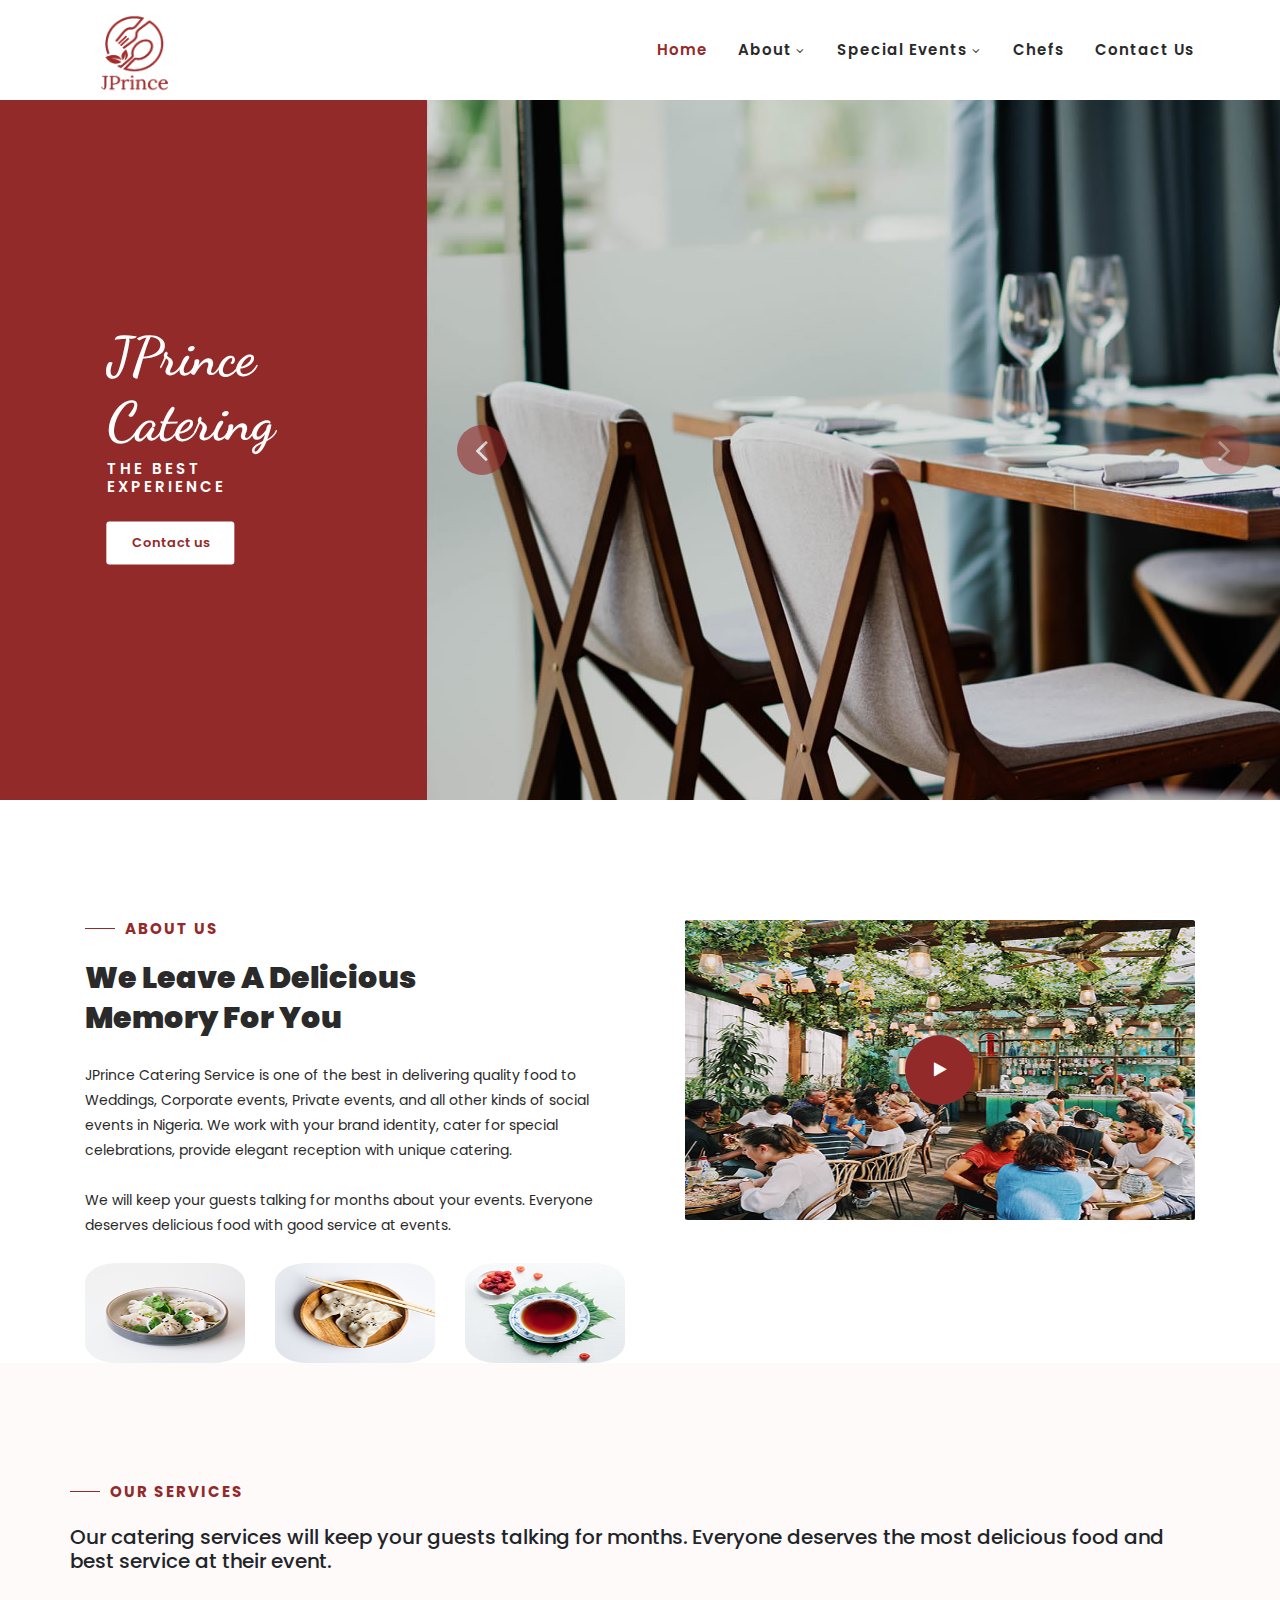
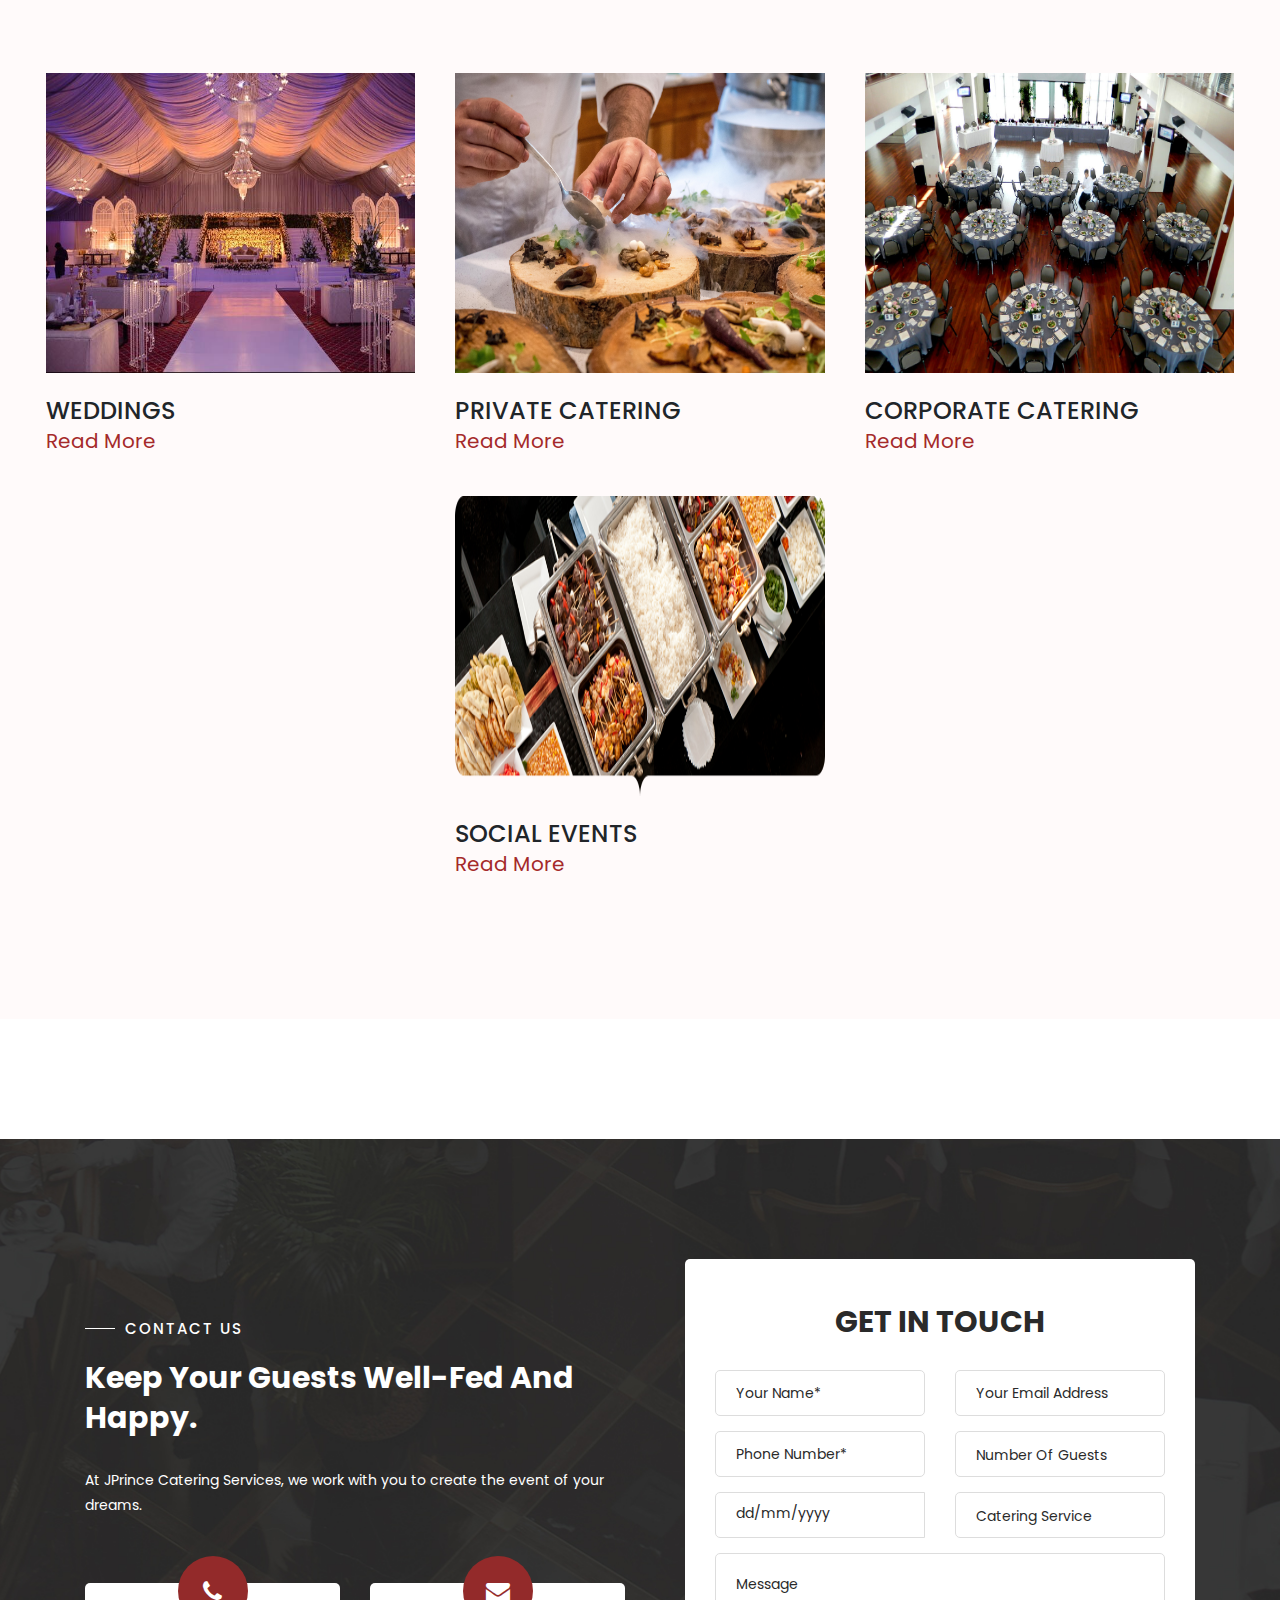
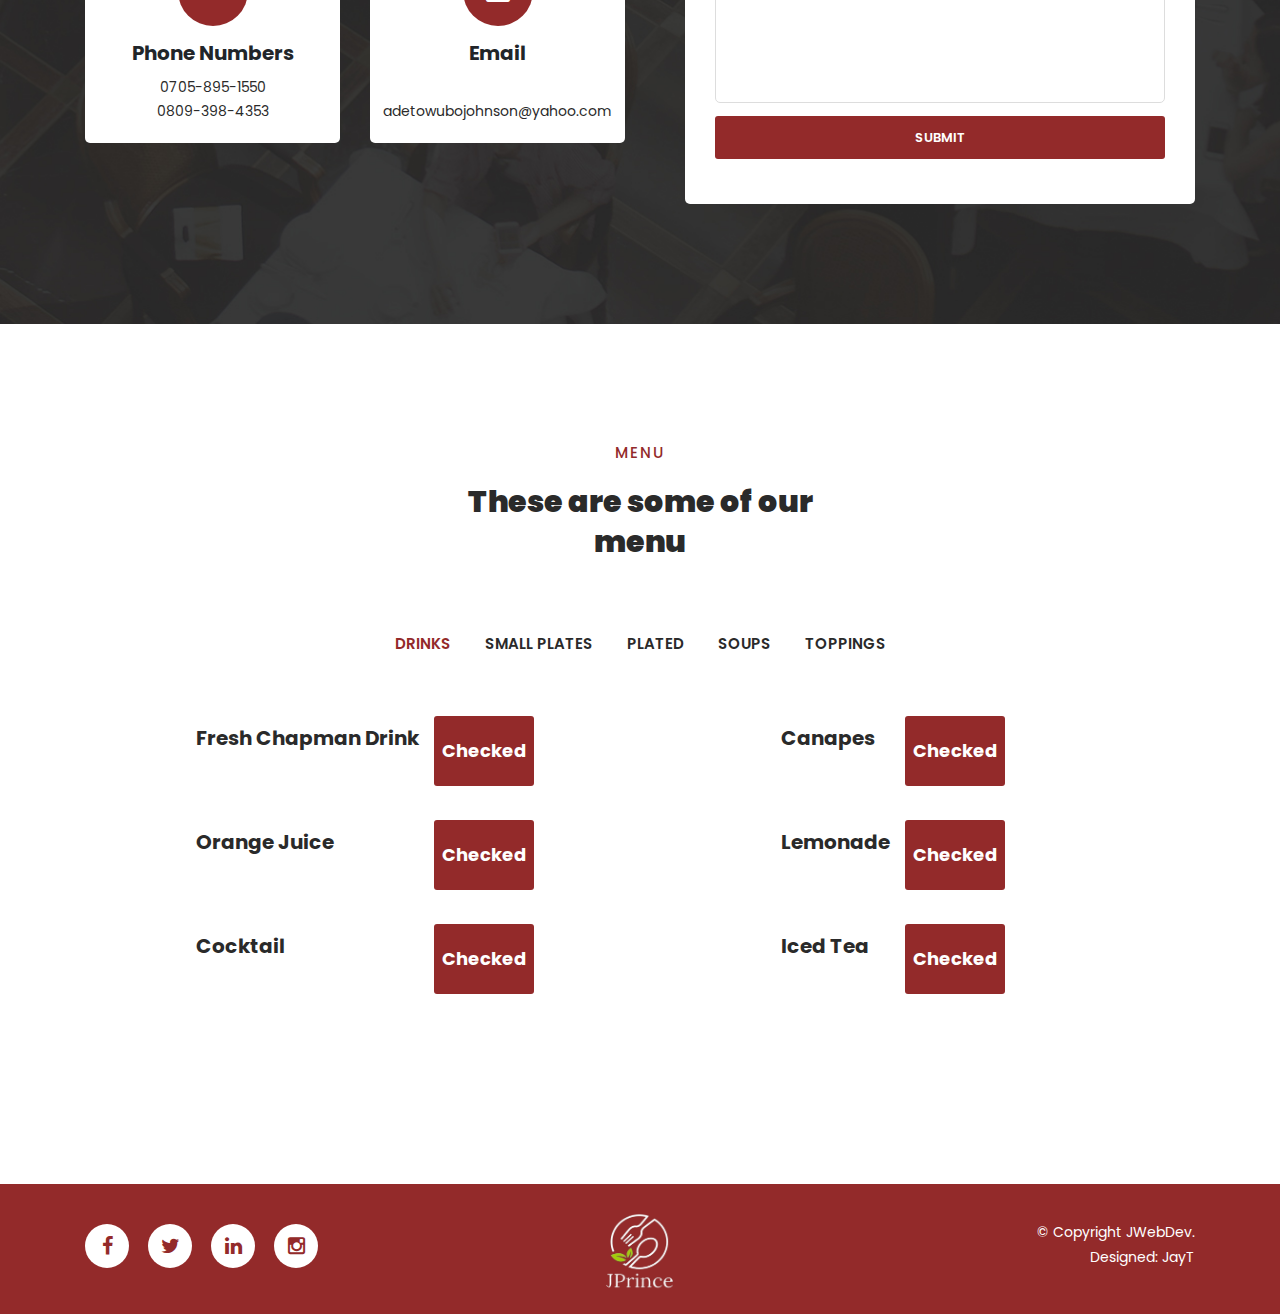
==== commit 630075ff: "renaming files" ====
--- a/index.html
+++ b/index.html
@@ -34,7 +34,8 @@
                     <nav class="main-nav">
                         <!-- ***** Logo Start ***** -->
                         <a href="index.html" class="logo">
-                            <img src="assets/images/logo2.png">JPrince
+                            <img src="assets/images/removebglogo.png">
+                            <!--<span>JPRINCE</span>-->
                         </a>
                         <!-- ***** Logo End ***** -->
                         <!-- ***** Menu Start ***** -->
@@ -59,10 +60,10 @@
                             <li class="submenu">
                                 <a href="javascript:;">Special Events</a>
                                 <ul>
-                                    <li><a href="./services/wedding.html">WEDDINGS</a></li>
-                                    <li><a href="./services/corporate.html">CORPORATE CATERING</a></li>
-                                    <li><a href="./services/private.html">PRIVATE CATERING</a></li>
-                                    <li><a href="./services/social.html">SOCIAL CATERING</a></li>
+                                    <li><a href="wedding.html">WEDDINGS</a></li>
+                                    <li><a href="corporate.html">CORPORATE CATERING</a></li>
+                                    <li><a href="private.html">PRIVATE CATERING</a></li>
+                                    <li><a href="social.html">SOCIAL CATERING</a></li>
                                 </ul>
                             </li>  
                             <li class="scroll-to-section"><a href="#chefs">Chefs</a></li> 
@@ -146,12 +147,12 @@
                             <h6><b> About Us</b></h6>
                             <h2>We Leave A Delicious Memory For You</h2>
                         </div>
-                        <p>JPrince Catering Service is one of the best 
-                            <a href="" target="_blank" rel="sponsored">high end caterer serving the greater Nigeria State.</a> 
-                            with Bootstrap v4.5.2 CSS framework. You can download and feel free to use this website template layout for 
-                            your restaurant business. You are allowed to use this template for commercial purposes. 
-                            <br><br>You are NOT allowed to redistribute the template ZIP file on any template donwnload website. 
-                            Please contact us for more information.
+                        <p>JPrince Catering Service is one of the best in delivering quality food to 
+                            Weddings, Corporate events, Private events, and all other kinds of social 
+                            events in Nigeria. We work with your brand identity, cater for special 
+                            celebrations, provide elegant reception with unique catering.
+                            <br><br>We will keep your guests talking for months about your events. 
+                            Everyone deserves delicious food with good service at events.
                         </p>
                         <div class="row">
                             <div class="col-4">
@@ -178,100 +179,6 @@
         </div>
     </section>
     <!-- ***** About Area Ends ***** -->
-
-    <!-- ***** Menu Area Starts ***** --
-    <section class="section" id="menu">
-        <div class="container">
-            <div class="row">
-                    <div class="section-heading">
-                        <h6>OUR SERVICES</h6><br>
-                        <h5>Our catering services will keep your guests talking for months. 
-                            Everyone deserves the most delicious food and best serviceat their event.
-                        </h5>
-                    </div>
-                </div>
-            </div>
-        </div>
-        <div class="menu-item-carousel">
-            <div class="col-lg-12">
-                <div class="owl-menu-item owl-carousel">
-                    <div class="item">
-                        <div class='card card1'>
-                            <div class="price"><h6>$14</h6></div>
-                            <div class='info'>
-                              <h1 class='title'>Chocolate Cake</h1>
-                              <p class='description'>Lorem ipsum dolor sit amet, consectetur adipiscing elit, sedii do eiusmod teme.</p>
-                              <div class="main-text-button">
-                                  <div class="scroll-to-section"><a href="#reservation">Make Reservation <i class="fa fa-angle-down"></i></a></div>
-                              </div>
-                            </div>
-                        </div>
-                    </div>
-                    <div class="item">
-                        <div class='card card2'>
-                            <div class="price"><h6>$22</h6></div>
-                            <div class='info'>
-                              <h1 class='title'>Klassy Pancake</h1>
-                              <p class='description'>Lorem ipsum dolor sit amet, consectetur adipiscing elit, sedii do eiusmod teme.</p>
-                              <div class="main-text-button">
-                                  <div class="scroll-to-section"><a href="#reservation">Make Reservation <i class="fa fa-angle-down"></i></a></div>
-                              </div>
-                            </div>
-                        </div>
-                    </div>
-                    <div class="item">
-                        <div class='card card3'>
-                            <div class="price"><h6>$18</h6></div>
-                            <div class='info'>
-                              <h1 class='title'>Tall Klassy Bread</h1>
-                              <p class='description'>Lorem ipsum dolor sit amet, consectetur adipiscing elit, sedii do eiusmod teme.</p>
-                              <div class="main-text-button">
-                                  <div class="scroll-to-section"><a href="#reservation">Make Reservation <i class="fa fa-angle-down"></i></a></div>
-                              </div>
-                            </div>
-                        </div>
-                    </div>
-                    <div class="item">
-                        <div class='card card4'>
-                            <div class="price"><h6>$10</h6></div>
-                            <div class='info'>
-                              <h1 class='title'>Blueberry CheeseCake</h1>
-                              <p class='description'>Lorem ipsum dolor sit amet, consectetur adipiscing elit, sedii do eiusmod teme.</p>
-                              <div class="main-text-button">
-                                  <div class="scroll-to-section"><a href="#reservation">Make Reservation <i class="fa fa-angle-down"></i></a></div>
-                              </div>
-                            </div>
-                        </div>
-                    </div>
-                    <div class="item">
-                        <div class='card card5'>
-                            <div class="price"><h6>$8.50</h6></div>
-                            <div class='info'>
-                              <h1 class='title'>Klassy Cup Cake</h1>
-                              <p class='description'>Lorem ipsum dolor sit amet, consectetur adipiscing elit, sedii do eiusmod teme.</p>
-                              <div class="main-text-button">
-                                  <div class="scroll-to-section"><a href="#reservation">Make Reservation <i class="fa fa-angle-down"></i></a></div>
-                              </div>
-                            </div>
-                        </div>
-                    </div>
-                    <div class="item">
-                        <div class='card card3'>
-                            <div class="price"><h6>$7.25</h6></div>
-                            <div class='info'>
-                              <h1 class='title'>Klassic Cake</h1>
-                              <p class='description'>Lorem ipsum dolor sit amet, consectetur adipiscing elit, sedii do eiusmod teme.</p>
-                              <div class="main-text-button">
-                                  <div class="scroll-to-section"><a href="#reservation">Make Reservation <i class="fa fa-angle-down"></i></a></div>
-                              </div>
-                            </div>
-                        </div>
-                    </div>
-                </div>
-            </div>
-        </div>
-    </section>
-    <!-- ***** Menu Area Ends ***** -->
 
     <!-- ***** Chefs Area Starts ***** -->
     <section class="section" id="menu">
@@ -448,8 +355,8 @@
             <div class="row">
                 <div class="col-lg-4 offset-lg-4 text-center">
                     <div class="section-heading">
-                        <h6>Klassy Week</h6>
-                        <h2>This Week’s Special Meal Offers</h2>
+                        <h6>Menu</h6>
+                        <h2>These are some of our menu</h2>
                     </div>
                 </div>
             </div>
@@ -460,10 +367,12 @@
                             <div class="heading-tabs">
                                 <div class="row">
                                     <div class="col-lg-6 offset-lg-3">
-                                        <ul>
-                                          <li><a href='#tabs-1'><img src="assets/images/tab-icon-01.png" alt="">Breakfast</a></li>
-                                          <li><a href='#tabs-2'><img src="assets/images/tab-icon-02.png" alt="">Lunch</a></a></li>
-                                          <li><a href='#tabs-3'><img src="assets/images/tab-icon-03.png" alt="">Dinner</a></a></li>
+                                        <ul id="listmenu">
+                                          <li><a href='#tabs-1'>DRINKS</a></li>
+                                          <li><a href='#tabs-2'>SMALL PLATES</a></a></li>
+                                          <li><a href='#tabs-3'>PLATED</a></a></li>
+                                          <li><a href='#tabs-4'>SOUPS</a></a></li>
+                                          <li><a href='#tabs-5'>TOPPINGS</a></a></li> 
                                         </ul>
                                     </div>
                                 </div>
@@ -478,31 +387,25 @@
                                                 <div class="left-list">
                                                     <div class="col-lg-12">
                                                         <div class="tab-item">
-                                                            <img src="assets/images/tab-item-01.png" alt="">
-                                                            <h4>Fresh Chicken Salad</h4>
-                                                            <p>Lorem ipsum dolor sit amet, consectetur koit adipiscing elit, sed do.</p>
-                                                            <div class="price">
-                                                                <h6>$10.50</h6>
-                                                            </div>
-                                                        </div>
-                                                    </div>
-                                                    <div class="col-lg-12">
-                                                        <div class="tab-item">
-                                                            <img src="assets/images/tab-item-02.png" alt="">
+                                                            <h4>Fresh Chapman Drink</h4>
+                                                            <div class="price">
+                                                                <h6>Checked</h6>
+                                                            </div>
+                                                        </div>
+                                                    </div>
+                                                    <div class="col-lg-12">
+                                                        <div class="tab-item">
                                                             <h4>Orange Juice</h4>
-                                                            <p>Lorem ipsum dolor sit amet, consectetur koit adipiscing elit, sed do.</p>
-                                                            <div class="price">
-                                                                <h6>$8.50</h6>
-                                                            </div>
-                                                        </div>
-                                                    </div>
-                                                    <div class="col-lg-12">
-                                                        <div class="tab-item">
-                                                            <img src="assets/images/tab-item-03.png" alt="">
-                                                            <h4>Fruit Salad</h4>
-                                                            <p>Lorem ipsum dolor sit amet, consectetur koit adipiscing elit, sed do.</p>
-                                                            <div class="price">
-                                                                <h6>$9.90</h6>
+                                                            <div class="price">
+                                                                <h6>Checked</h6>
+                                                            </div>
+                                                        </div>
+                                                    </div>
+                                                    <div class="col-lg-12">
+                                                        <div class="tab-item">
+                                                            <h4>Cocktail</h4>
+                                                            <div class="price">
+                                                                <h6>Checked</h6>
                                                             </div>
                                                         </div>
                                                     </div>
@@ -514,31 +417,25 @@
                                                 <div class="right-list">
                                                     <div class="col-lg-12">
                                                         <div class="tab-item">
-                                                            <img src="assets/images/tab-item-04.png" alt="">
-                                                            <h4>Eggs Omelette</h4>
-                                                            <p>Lorem ipsum dolor sit amet, consectetur koit adipiscing elit, sed do.</p>
-                                                            <div class="price">
-                                                                <h6>$6.50</h6>
-                                                            </div>
-                                                        </div>
-                                                    </div>
-                                                    <div class="col-lg-12">
-                                                        <div class="tab-item">
-                                                            <img src="assets/images/tab-item-05.png" alt="">
-                                                            <h4>Dollma Pire</h4>
-                                                            <p>Lorem ipsum dolor sit amet, consectetur koit adipiscing elit, sed do.</p>
-                                                            <div class="price">
-                                                                <h6>$5.00</h6>
-                                                            </div>
-                                                        </div>
-                                                    </div>
-                                                    <div class="col-lg-12">
-                                                        <div class="tab-item">
-                                                            <img src="assets/images/tab-item-06.png" alt="">
-                                                            <h4>Omelette & Cheese</h4>
-                                                            <p>Lorem ipsum dolor sit amet, consectetur koit adipiscing elit, sed do.</p>
-                                                            <div class="price">
-                                                                <h6>$4.10</h6>
+                                                            <h4>Canapes</h4>
+                                                            <div class="price">
+                                                                <h6>Checked</h6>
+                                                            </div>
+                                                        </div>
+                                                    </div>
+                                                    <div class="col-lg-12">
+                                                        <div class="tab-item">
+                                                            <h4>Lemonade</h4>
+                                                            <div class="price">
+                                                                <h6>Checked</h6>
+                                                            </div>
+                                                        </div>
+                                                    </div>
+                                                    <div class="col-lg-12">
+                                                        <div class="tab-item">
+                                                            <h4>Iced Tea</h4>
+                                                            <div class="price">
+                                                                <h6>Checked</h6>
                                                             </div>
                                                         </div>
                                                     </div>
@@ -546,7 +443,7 @@
                                             </div>
                                         </div>
                                     </div>
-                                </article>  
+                                </article>  <br><br><br><br>
                                 <article id='tabs-2'>
                                     <div class="row">
                                         <div class="col-lg-6">
@@ -554,31 +451,25 @@
                                                 <div class="left-list">
                                                     <div class="col-lg-12">
                                                         <div class="tab-item">
-                                                            <img src="assets/images/tab-item-04.png" alt="">
-                                                            <h4>Eggs Omelette</h4>
-                                                            <p>Lorem ipsum dolor sit amet, consectetur koit adipiscing elit, sed do.</p>
-                                                            <div class="price">
-                                                                <h6>$14</h6>
-                                                            </div>
-                                                        </div>
-                                                    </div>
-                                                    <div class="col-lg-12">
-                                                        <div class="tab-item">
-                                                            <img src="assets/images/tab-item-05.png" alt="">
-                                                            <h4>Dollma Pire</h4>
-                                                            <p>Lorem ipsum dolor sit amet, consectetur koit adipiscing elit, sed do.</p>
-                                                            <div class="price">
-                                                                <h6>$18</h6>
-                                                            </div>
-                                                        </div>
-                                                    </div>
-                                                    <div class="col-lg-12">
-                                                        <div class="tab-item">
-                                                            <img src="assets/images/tab-item-06.png" alt="">
-                                                            <h4>Omelette & Cheese</h4>
-                                                            <p>Lorem ipsum dolor sit amet, consectetur koit adipiscing elit, sed do.</p>
-                                                            <div class="price">
-                                                                <h6>$22</h6>
+                                                            <h4>Puff-Puff, Buns,<br> Samosa, Chin-Chin...</h4>
+                                                            <div class="price">
+                                                                <h6>Checked</h6>
+                                                            </div>
+                                                        </div>
+                                                    </div>
+                                                    <div class="col-lg-12">
+                                                        <div class="tab-item">
+                                                            <h4>Tapioca Pudding</h4>
+                                                            <div class="price">
+                                                                <h6>Checked</h6>
+                                                            </div>
+                                                        </div>
+                                                    </div>
+                                                    <div class="col-lg-12">
+                                                        <div class="tab-item">
+                                                            <h4>Chicken Fried <br> Lobster & Beef</h4>
+                                                            <div class="price">
+                                                                <h6>Checked</h6>
                                                             </div>
                                                         </div>
                                                     </div>
@@ -590,31 +481,25 @@
                                                 <div class="right-list">
                                                     <div class="col-lg-12">
                                                         <div class="tab-item">
-                                                            <img src="assets/images/tab-item-01.png" alt="">
-                                                            <h4>Fresh Chicken Salad</h4>
-                                                            <p>Lorem ipsum dolor sit amet, consectetur koit adipiscing elit, sed do.</p>
-                                                            <div class="price">
-                                                                <h6>$10</h6>
-                                                            </div>
-                                                        </div>
-                                                    </div>
-                                                    <div class="col-lg-12">
-                                                        <div class="tab-item">
-                                                            <img src="assets/images/tab-item-02.png" alt="">
-                                                            <h4>Orange Juice</h4>
-                                                            <p>Lorem ipsum dolor sit amet, consectetur koit adipiscing elit, sed do.</p>
-                                                            <div class="price">
-                                                                <h6>$20</h6>
-                                                            </div>
-                                                        </div>
-                                                    </div>
-                                                    <div class="col-lg-12">
-                                                        <div class="tab-item">
-                                                            <img src="assets/images/tab-item-03.png" alt="">
+                                                            <h4>Cake</h4>
+                                                            <div class="price">
+                                                                <h6>Checked</h6>
+                                                            </div>
+                                                        </div>
+                                                    </div>
+                                                    <div class="col-lg-12">
+                                                        <div class="tab-item">
+                                                            <h4>Omelette & <br> Cheese</h4>
+                                                            <div class="price">
+                                                                <h6>Checked</h6>
+                                                            </div>
+                                                        </div>
+                                                    </div>
+                                                    <div class="col-lg-12">
+                                                        <div class="tab-item">
                                                             <h4>Fruit Salad</h4>
-                                                            <p>Lorem ipsum dolor sit amet, consectetur koit adipiscing elit, sed do.</p>
-                                                            <div class="price">
-                                                                <h6>$30</h6>
+                                                            <div class="price">
+                                                                <h6>Checked</h6><br><br><br><br>
                                                             </div>
                                                         </div>
                                                     </div>
@@ -630,31 +515,25 @@
                                                 <div class="left-list">
                                                     <div class="col-lg-12">
                                                         <div class="tab-item">
-                                                            <img src="assets/images/tab-item-05.png" alt="">
-                                                            <h4>Eggs Omelette</h4>
-                                                            <p>Lorem ipsum dolor sit amet, consectetur koit adipiscing elit, sed do.</p>
-                                                            <div class="price">
-                                                                <h6>$14</h6>
-                                                            </div>
-                                                        </div>
-                                                    </div>
-                                                    <div class="col-lg-12">
-                                                        <div class="tab-item">
-                                                            <img src="assets/images/tab-item-03.png" alt="">
-                                                            <h4>Orange Juice</h4>
-                                                            <p>Lorem ipsum dolor sit amet, consectetur koit adipiscing elit, sed do.</p>
-                                                            <div class="price">
-                                                                <h6>$18</h6>
-                                                            </div>
-                                                        </div>
-                                                    </div>
-                                                    <div class="col-lg-12">
-                                                        <div class="tab-item">
-                                                            <img src="assets/images/tab-item-02.png" alt="">
-                                                            <h4>Fruit Salad</h4>
-                                                            <p>Lorem ipsum dolor sit amet, consectetur koit adipiscing elit, sed do.</p>
-                                                            <div class="price">
-                                                                <h6>$10</h6>
+                                                            <h4>Jollof/ Fried/ White/ <br>Basmatic/ Coconut <br> Rice</h4>
+                                                            <div class="price">
+                                                                <h6>Checked</h6>
+                                                            </div>
+                                                        </div>
+                                                    </div>
+                                                    <div class="col-lg-12">
+                                                        <div class="tab-item">
+                                                            <h4>Yam Porridge</h4>
+                                                            <div class="price">
+                                                                <h6>Checked</h6>
+                                                            </div>
+                                                        </div>
+                                                    </div>
+                                                    <div class="col-lg-12">
+                                                        <div class="tab-item">
+                                                            <h4>Moi-Moi</h4>
+                                                            <div class="price">
+                                                                <h6>Checked</h6>
                                                             </div>
                                                         </div>
                                                     </div>
@@ -666,31 +545,25 @@
                                                 <div class="right-list">
                                                     <div class="col-lg-12">
                                                         <div class="tab-item">
-                                                            <img src="assets/images/tab-item-06.png" alt="">
-                                                            <h4>Fresh Chicken Salad</h4>
-                                                            <p>Lorem ipsum dolor sit amet, consectetur koit adipiscing elit, sed do.</p>
-                                                            <div class="price">
-                                                                <h6>$8.50</h6>
-                                                            </div>
-                                                        </div>
-                                                    </div>
-                                                    <div class="col-lg-12">
-                                                        <div class="tab-item">
-                                                            <img src="assets/images/tab-item-01.png" alt="">
-                                                            <h4>Dollma Pire</h4>
-                                                            <p>Lorem ipsum dolor sit amet, consectetur koit adipiscing elit, sed do.</p>
-                                                            <div class="price">
-                                                                <h6>$9</h6>
-                                                            </div>
-                                                        </div>
-                                                    </div>
-                                                    <div class="col-lg-12">
-                                                        <div class="tab-item">
-                                                            <img src="assets/images/tab-item-04.png" alt="">
-                                                            <h4>Omelette & Cheese</h4>
-                                                            <p>Lorem ipsum dolor sit amet, consectetur koit adipiscing elit, sed do.</p>
-                                                            <div class="price">
-                                                                <h6>$11</h6>
+                                                            <h4>Pounded Yam/ <br> Semo/Eba/ <br> Amala/Fufu</h4>
+                                                            <div class="price">
+                                                                <h6>Checked</h6>
+                                                            </div>
+                                                        </div>
+                                                    </div>
+                                                    <div class="col-lg-12">
+                                                        <div class="tab-item">
+                                                            <h4>Roasted <br> Broccolini</h4>
+                                                            <div class="price">
+                                                                <h6>Checked</h6>
+                                                            </div>
+                                                        </div>
+                                                    </div>
+                                                    <div class="col-lg-12">
+                                                        <div class="tab-item">
+                                                            <h4>Ofada Rice</h4>
+                                                            <div class="price">
+                                                                <h6>Checked</h6><br><br><br><br>
                                                             </div>
                                                         </div>
                                                     </div>
@@ -698,7 +571,135 @@
                                             </div>
                                         </div>
                                     </div>
-                                </article>   
+                                </article>  
+                                <article id='tabs-4'>
+                                    <div class="row">
+                                        <div class="col-lg-6">
+                                            <div class="row">
+                                                <div class="left-list">
+                                                    <div class="col-lg-12">
+                                                        <div class="tab-item">
+                                                            <h4>Edikang-Ikong Soup</h4>
+                                                            <div class="price">
+                                                                <h6>Checked</h6>
+                                                            </div>
+                                                        </div>
+                                                    </div>
+                                                    <div class="col-lg-12">
+                                                        <div class="tab-item">
+                                                            <h4>Egusi Soup</h4>
+                                                            <div class="price">
+                                                                <h6>Checked</h6>
+                                                            </div>
+                                                        </div>
+                                                    </div>
+                                                    <div class="col-lg-12">
+                                                        <div class="tab-item">
+                                                            <h4>Efo-riro Soup</h4>
+                                                            <div class="price">
+                                                                <h6>Checked</h6>
+                                                            </div>
+                                                        </div>
+                                                    </div>
+                                                </div>
+                                            </div>
+                                        </div>
+                                        <div class="col-lg-6">
+                                            <div class="row">
+                                                <div class="right-list">
+                                                    <div class="col-lg-12">
+                                                        <div class="tab-item">
+                                                            <h4>Ogbono Soup</h4>
+                                                            <div class="price">
+                                                                <h6>Checked</h6>
+                                                            </div>
+                                                        </div>
+                                                    </div>
+                                                    <div class="col-lg-12">
+                                                        <div class="tab-item">
+                                                            <h4>Afang Soup</h4>
+                                                            <div class="price">
+                                                                <h6>Checked</h6>
+                                                            </div>
+                                                        </div>
+                                                    </div>
+                                                    <div class="col-lg-12">
+                                                        <div class="tab-item">
+                                                            <h4>Okro Soup</h4>
+                                                            <div class="price">
+                                                                <h6>Checked</h6><br><br><br><br>
+                                                            </div>
+                                                        </div>
+                                                    </div>
+                                                </div>
+                                            </div>
+                                        </div>
+                                    </div>
+                                </article> 
+                                <article id='tabs-5'>
+                                    <div class="row">
+                                        <div class="col-lg-6">
+                                            <div class="row">
+                                                <div class="left-list">
+                                                    <div class="col-lg-12">
+                                                        <div class="tab-item">
+                                                            <h4>Beef/Goat <br> Meat/Cowleg/ <br> Shaki/Chicken...</h4>
+                                                            <div class="price">
+                                                                <h6>Checked</h6>
+                                                            </div>
+                                                        </div>
+                                                    </div>
+                                                    <div class="col-lg-12">
+                                                        <div class="tab-item">
+                                                            <h4>Stockfish/Suya</h4>
+                                                            <div class="price">
+                                                                <h6>Checked</h6>
+                                                            </div>
+                                                        </div>
+                                                    </div>
+                                                    <div class="col-lg-12">
+                                                        <div class="tab-item">
+                                                            <h4>Salad</h4>
+                                                            <div class="price">
+                                                                <h6>Checked</h6>
+                                                            </div>
+                                                        </div>
+                                                    </div>
+                                                </div>
+                                            </div>
+                                        </div>
+                                        <div class="col-lg-6">
+                                            <div class="row">
+                                                <div class="right-list">
+                                                    <div class="col-lg-12">
+                                                        <div class="tab-item">
+                                                            <h4>Peppered Snail</h4>
+                                                            <div class="price">
+                                                                <h6>Checked</h6>
+                                                            </div>
+                                                        </div>
+                                                    </div>
+                                                    <div class="col-lg-12">
+                                                        <div class="tab-item">
+                                                            <h4>Isi-Ewu/<br>Gizzards/Nkwobi</h4>
+                                                            <div class="price">
+                                                                <h6>Checked</h6>
+                                                            </div>
+                                                        </div>
+                                                    </div>
+                                                    <div class="col-lg-12">
+                                                        <div class="tab-item">
+                                                            <h4>Croaker/Tilapia/<br>Shrimp/Mackerel/<br>DriedFish/Catfish...</h4>
+                                                            <div class="price">
+                                                                <h6>Checked</h6>
+                                                            </div>
+                                                        </div>
+                                                    </div>
+                                                </div>
+                                            </div>
+                                        </div>
+                                    </div>
+                                </article>
                             </section>
                         </div>
                     </div>
@@ -715,7 +716,7 @@
                 <div class="col-lg-4 col-xs-12">
                     <div class="right-text-content">
                             <ul class="social-icons">
-                                <li><a href="#"><i class="fa fa-facebook"></i></a></li>
+                                <li><a href="https://web.facebook.com/adetowubo.johnson/"><i class="fa fa-facebook"></i></a></li>
                                 <li><a href="#"><i class="fa fa-twitter"></i></a></li>
                                 <li><a href="#"><i class="fa fa-linkedin"></i></a></li>
                                 <li><a href="#"><i class="fa fa-instagram"></i></a></li>
@@ -724,14 +725,14 @@
                 </div>
                 <div class="col-lg-4">
                     <div class="logo">
-                        <a href="index.html"><img src="assets/images/logo2.png" alt=""></a>
+                        <a href="index.html"><img src="assets/images/cheflogo1-removebg-preview.png" alt=""></a>
                     </div>
                 </div>
                 <div class="col-lg-4 col-xs-12">
                     <div class="left-text-content">
-                        <p>© Copyright Klassy Cafe Co.
-                        
-                        <br>Design: TemplateMo</p>
+                        <p >© Copyright JWebDev.
+                            <br><a href="https://jt-portfolio1.vercel.app">Designed: JayT</a>
+                        </p>
                     </div>
                 </div>
             </div>
--- a/assets/css/style.css
+++ b/assets/css/style.css
@@ -8,8 +8,7 @@
 .header-area .main-nav img, .logo img {
     width: 100px;
     height: 100px;
-    margin-left: -30px;
-    margin-top: -10px;
+    border-radius: 50%;
 }
 .header-area .main-nav .logo {
     color: brown;
@@ -53,4 +52,4 @@
 #offers #tabs ul li a:hover {
     color: brown;
     font-size: 17px;
-}+}
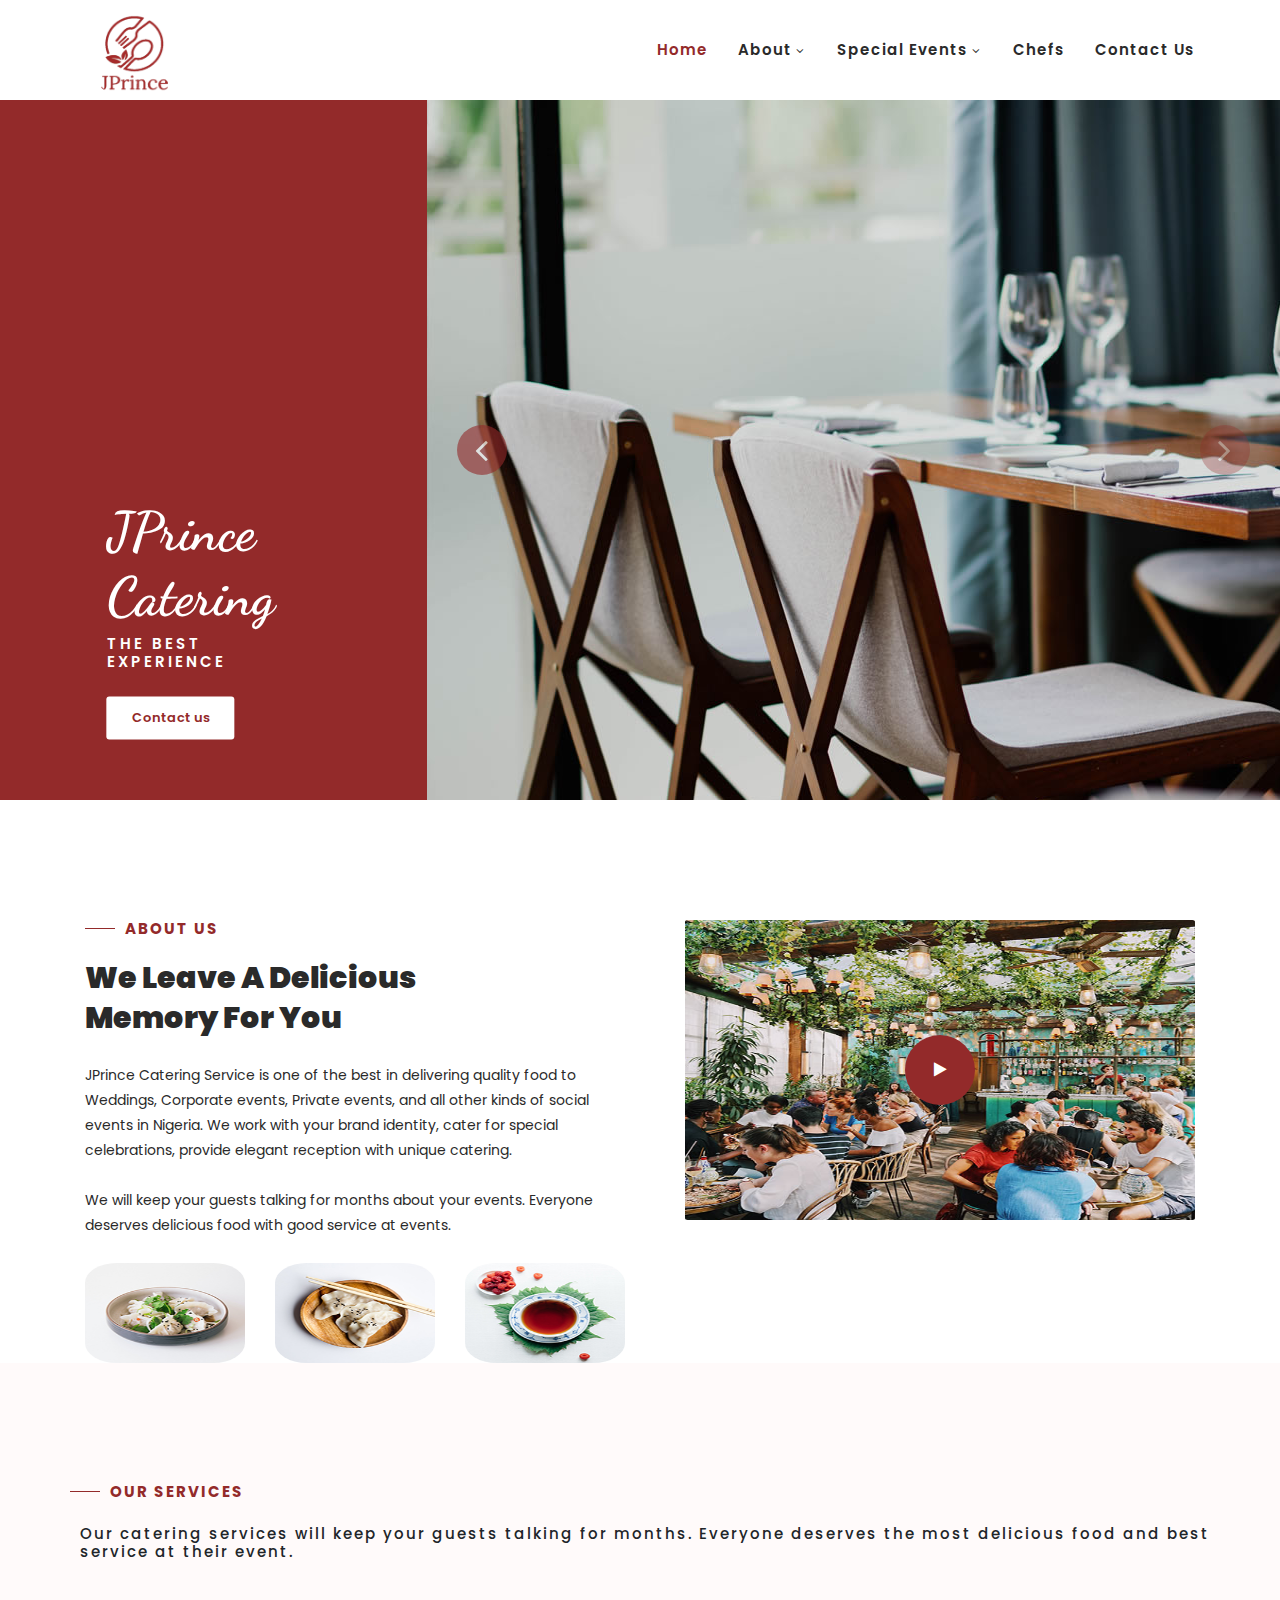
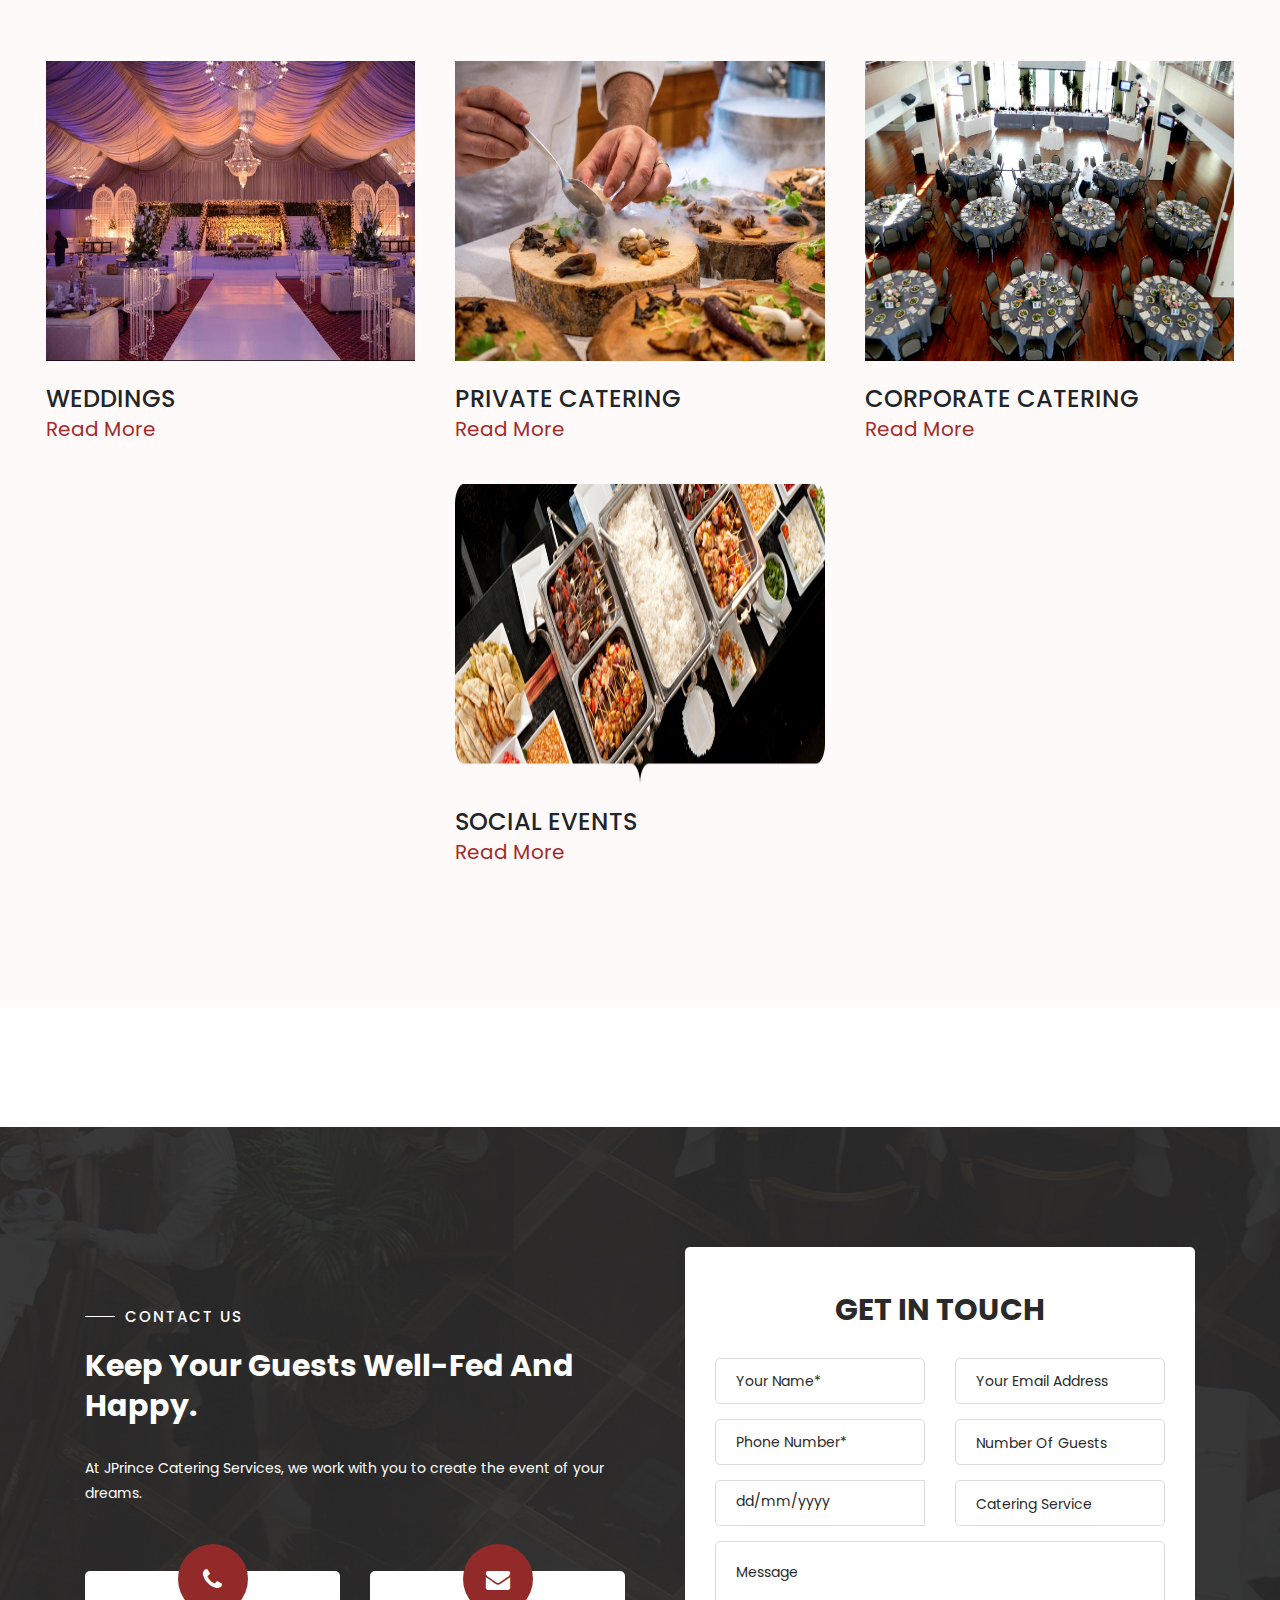
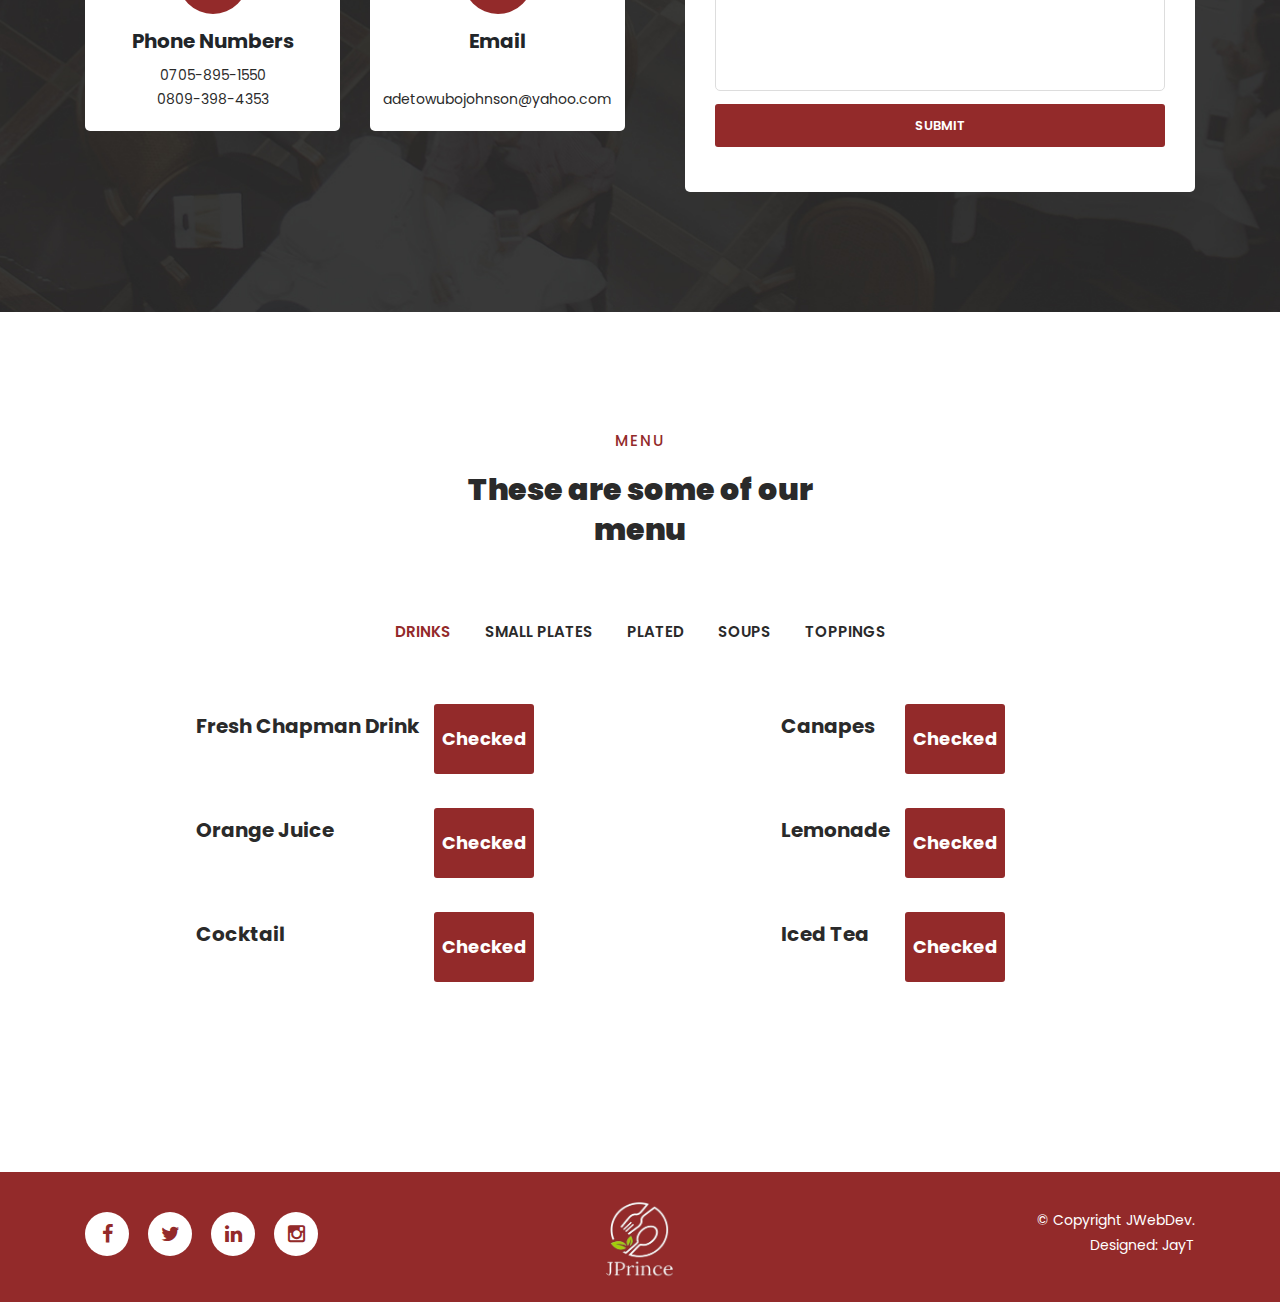
==== commit 9591a52a: "preloader" ====
--- a/index.html
+++ b/index.html
@@ -17,7 +17,7 @@
         <link rel="stylesheet" href="assets/css/style.css">
     </head>   
     <body>    
-                        <!-- ***** Preloader Start ***** ->
+                        <!-- ***** Preloader Start ***** -->
     <div id="preloader">
         <div class="jumper">
             <div></div>
@@ -48,15 +48,7 @@
                                     <li><a href="food.html">FOOD</a></li>
                                     <li><a href="design.html">DESIGN</a></li>
                                 </ul>
-                            </li>                            	                         
-                            <!--<li class="submenu">
-                                <a href="javascript:;">Drop Down</a>
-                                <ul>
-                                    <li><a href="#">Drop Down Page 1</a></li>
-                                    <li><a href="#">Drop Down Page 2</a></li>
-                                    <li><a href="#">Drop Down Page 3</a></li>
-                                </ul>
-                            </li>-->
+                            </li>     
                             <li class="submenu">
                                 <a href="javascript:;">Special Events</a>
                                 <ul>
@@ -67,16 +59,6 @@
                                 </ul>
                             </li>  
                             <li class="scroll-to-section"><a href="#chefs">Chefs</a></li> 
-                            <!--<li class="submenu">
-                                <a href="javascript:;">Features</a>
-                                <ul>
-                                    <li><a href="#">Features Page 1</a></li>
-                                    <li><a href="#">Features Page 2</a></li>
-                                    <li><a href="#">Features Page 3</a></li>
-                                    <li><a href="#">Features Page 4</a></li>
-                                </ul>
-                            </li>-->
-                            <!-- <li class=""><a rel="sponsored" href="https://templatemo.com" target="_blank">External URL</a></li> -->
                             <li class="scroll-to-section"><a href="#reservation">Contact Us</a></li> 
                         </ul>        
                         <a class='menu-trigger'>
--- a/assets/css/jprince.css
+++ b/assets/css/jprince.css
@@ -389,7 +389,7 @@
   -o-transition: all 0.4s;
   -webkit-transition: all 0.4s;
   transition: all 0.4s;
-  background-color: #1e1e1e;
+  background-color: brown;
   display: block;
   position: absolute;
   width: 30px;
@@ -409,7 +409,7 @@
   -o-transition: all 0.4s;
   -webkit-transition: all 0.4s;
   transition: all 0.4s;
-  background-color: #1e1e1e;
+  background-color: brown;
   display: block;
   position: absolute;
   width: 30px;
@@ -635,9 +635,10 @@
 
 #top .left-content .inner-content {
   position: absolute;
-  top: 50%;
+  top: 75%;
   transform: translate(-50%, -50%);
   left: 50%;
+  z-index: 10;
 }
 
 #top .left-content h4 {
--- a/assets/css/style.css
+++ b/assets/css/style.css
@@ -53,3 +53,9 @@
     color: brown;
     font-size: 17px;
 }
+.section-heading h5 {
+    font-size: 15px;
+    font-weight: 500;
+    letter-spacing: 2px;
+    padding-left: 10px;
+}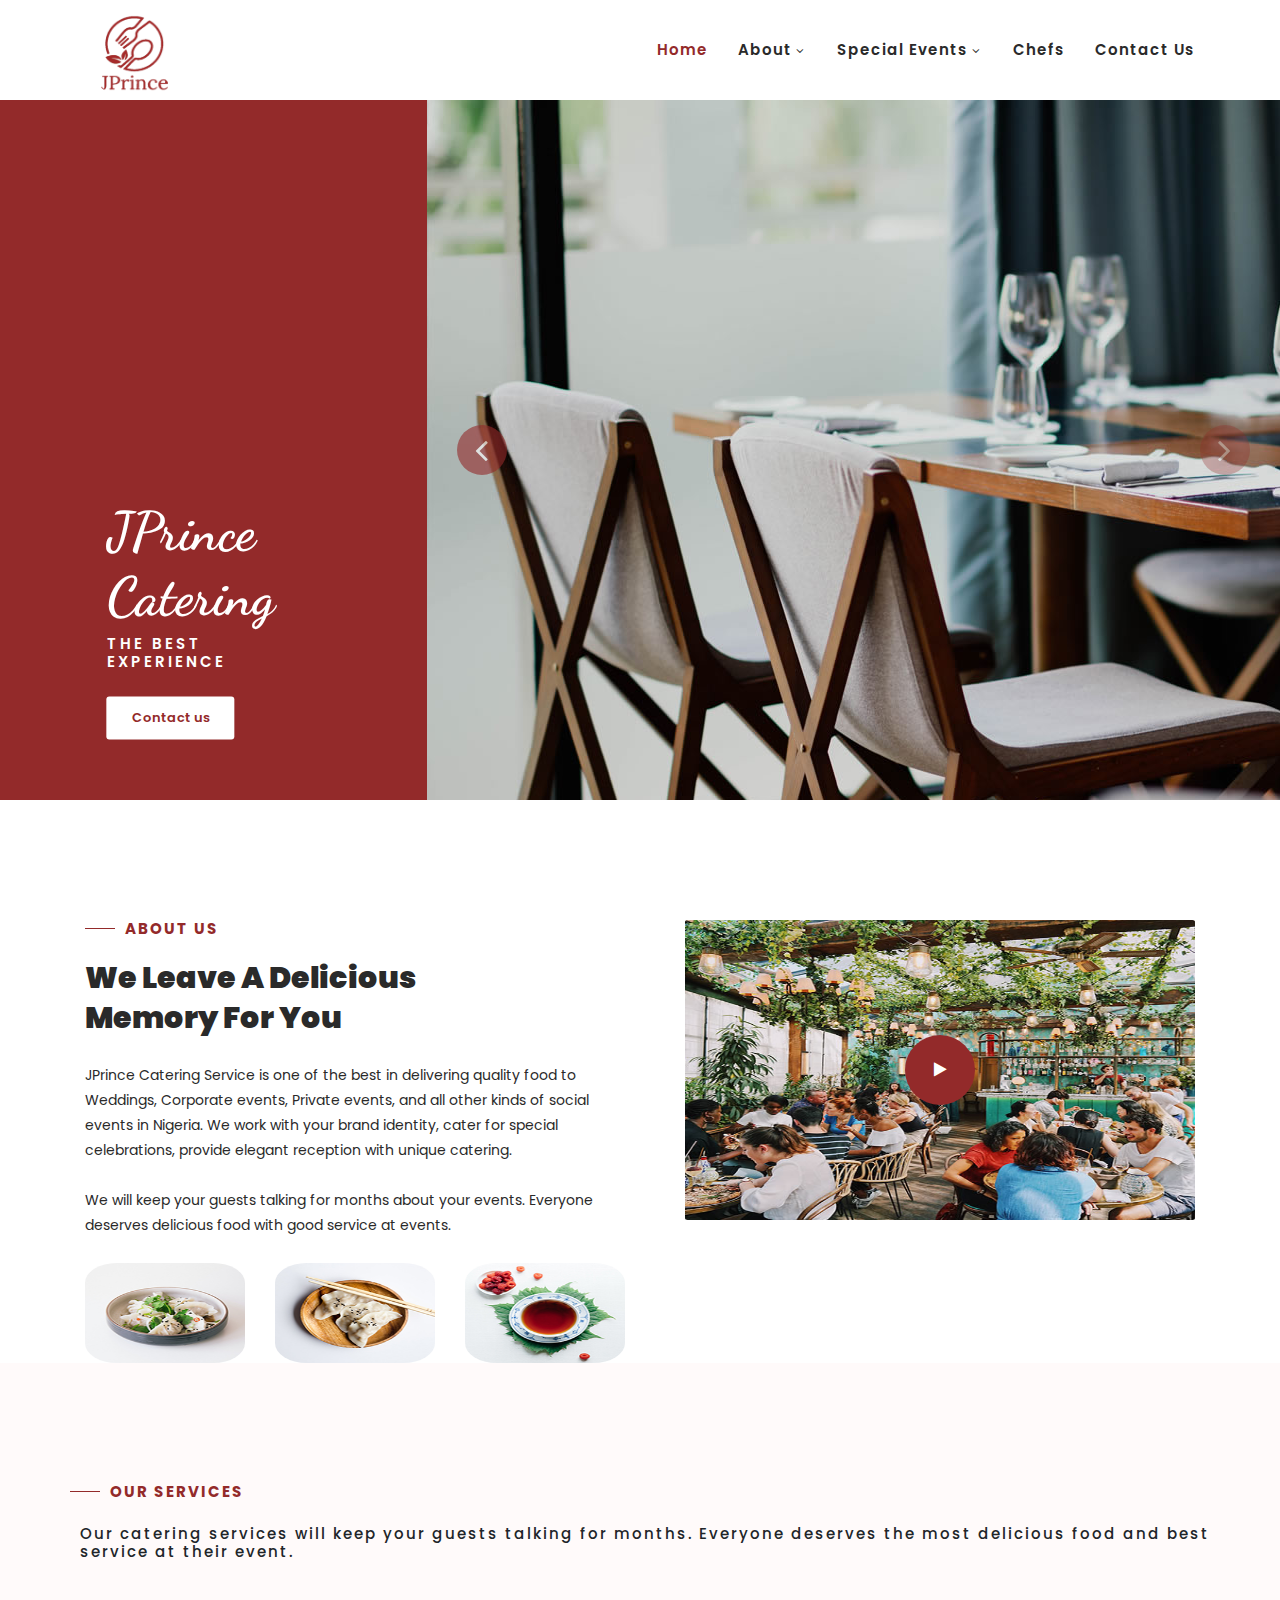
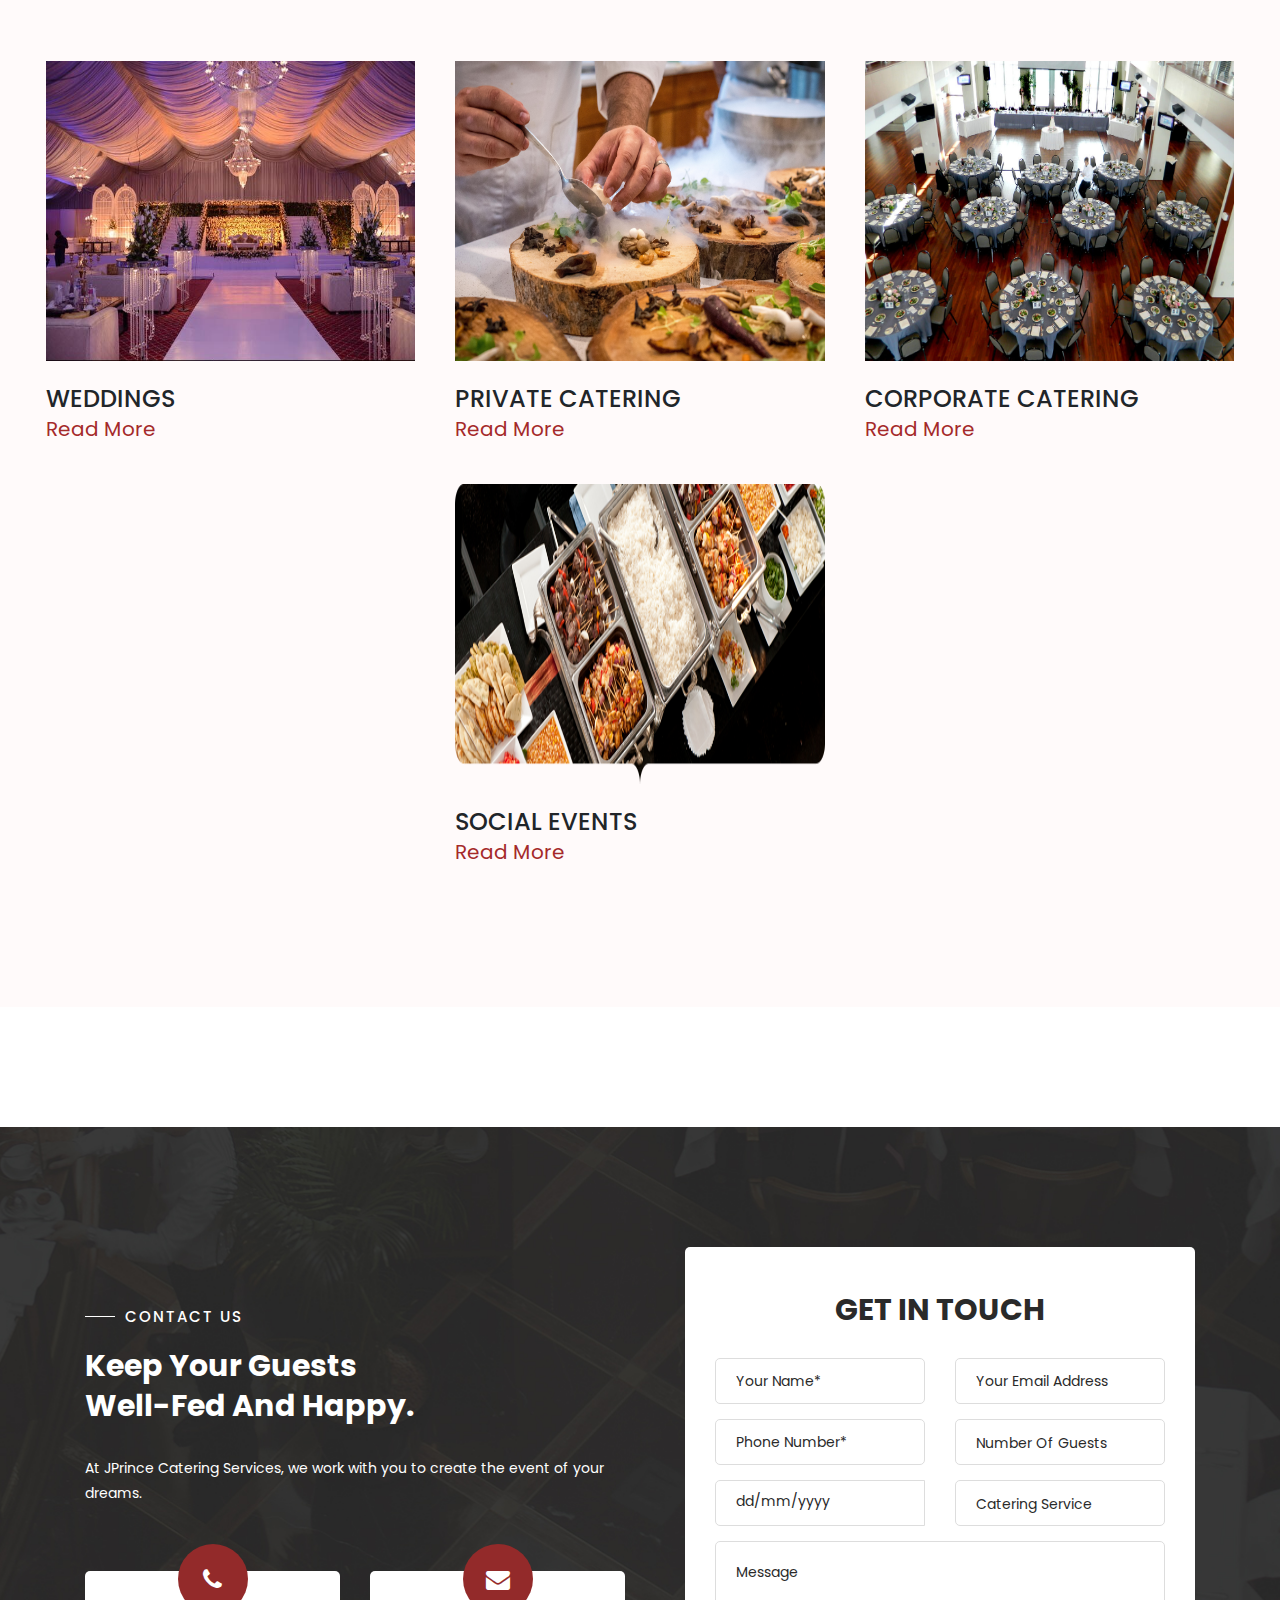
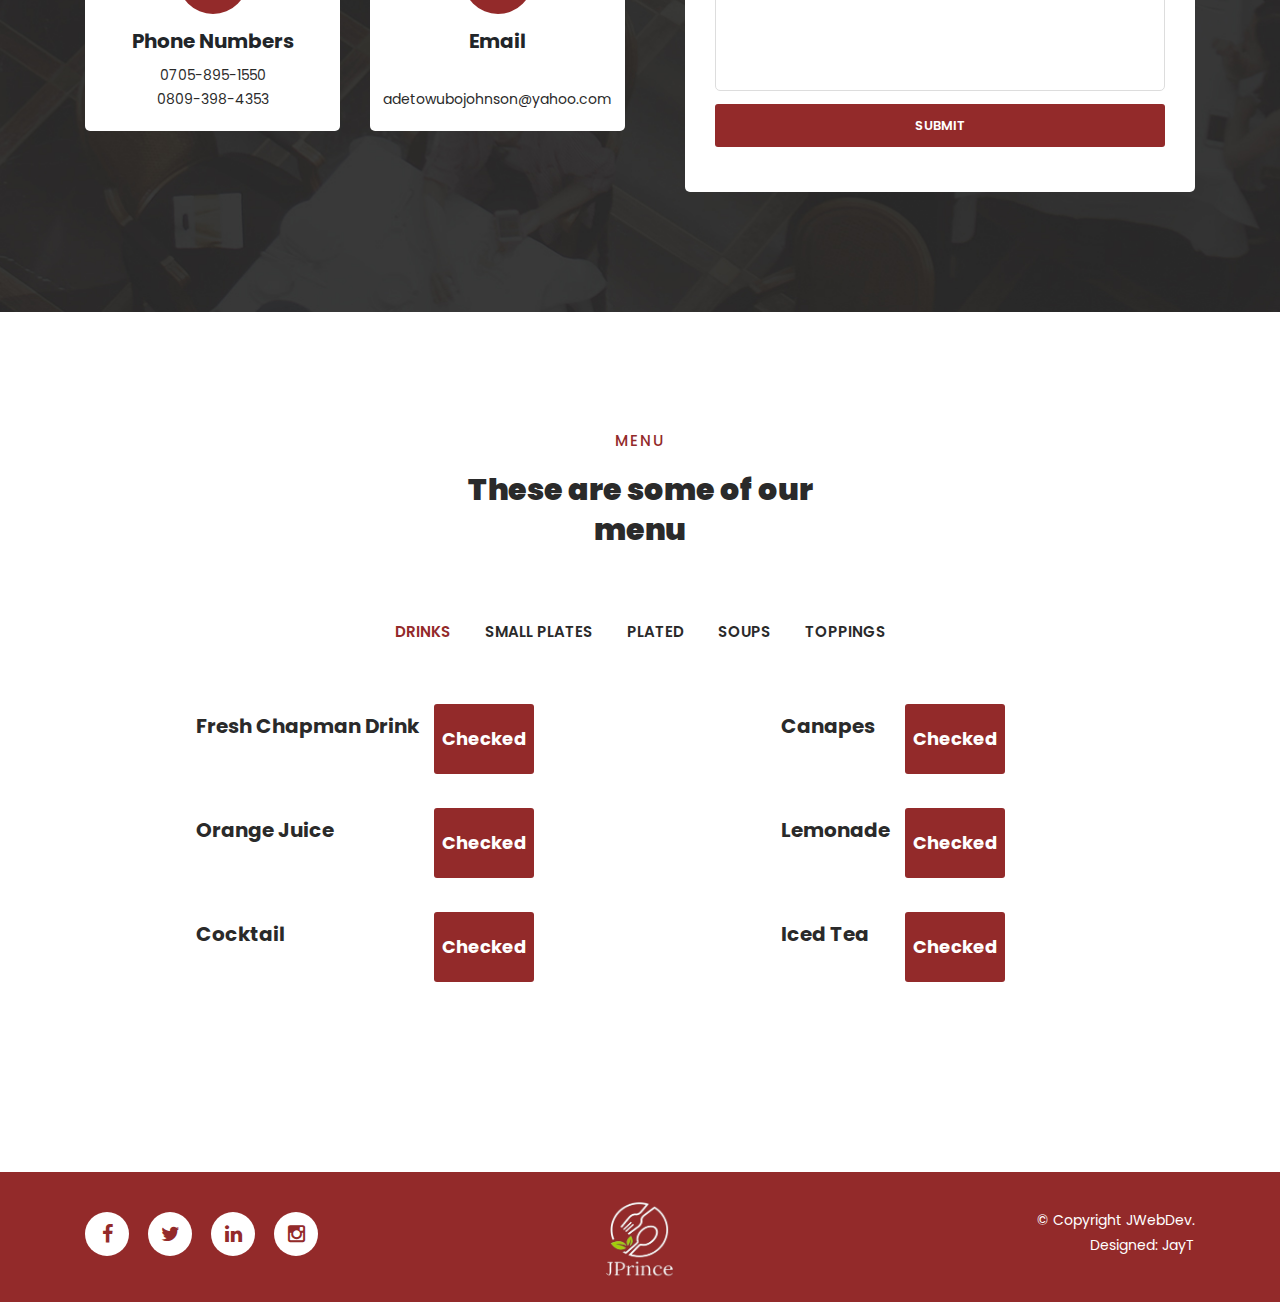
==== commit 8a81385b: "broken links" ====
--- a/index.html
+++ b/index.html
@@ -179,11 +179,11 @@
                     <div class="chef-item">
                         <div class="thumb">
                             <div class="overlay"></div>
-                            <a href="./services/wedding.html"><img src="assets/images/wedding.jpg" alt="Wedding"></a>
+                            <a href="services/wedding.html"><img src="assets/images/wedding.jpg" alt="Wedding"></a>
                         </div><br>
                         <div class="down-content">
                             <h4>WEDDINGS</h4>
-                            <a href="./services/wedding.html">Read More</a>
+                            <a href="services/wedding.html">Read More</a>
                         </div>
                     </div>
                 </div>
@@ -191,11 +191,11 @@
                     <div class="chef-item">
                         <div class="thumb">
                             <div class="overlay"></div>
-                            <a href="./services/private.html"><img src="assets/images/private.png" alt="Private Catering"></a>
+                            <a href="services/private.html"><img src="assets/images/private.png" alt="Private Catering"></a>
                         </div><br>
                         <div class="down-content">
                             <h4>PRIVATE CATERING</h4>
-                            <a href="./services/private.html">Read More</a>
+                            <a href="services/private.html">Read More</a>
                         </div>
                     </div>
                 </div>
@@ -203,11 +203,11 @@
                     <div class="chef-item">
                         <div class="thumb">
                             <div class="overlay"></div>
-                            <a href="./services/corporate.html"><img src="assets/images/corporate.jpg" alt="corporate"></a>
+                            <a href="services/corporate.html"><img src="assets/images/corporate.jpg" alt="corporate"></a>
                         </div><br>
                         <div class="down-content">
                             <h4>CORPORATE CATERING</h4>
-                            <a href="./services/corporate.html">Read More</a>
+                            <a href="services/corporate.html">Read More</a>
                         </div>
                     </div>
                 </div>
@@ -215,11 +215,11 @@
                     <div class="chef-item">
                         <div class="thumb">
                             <div class="overlay"></div>
-                            <a href="./services/social.html"><img src="assets/images/social.png" alt="social catering"></a>
+                            <a href="services/social.html"><img src="assets/images/social.png" alt="social catering"></a>
                         </div><br>
                         <div class="down-content">
                             <h4>SOCIAL EVENTS</h4>
-                            <a href="./services/social.html">Read More</a>
+                            <a href="services/social.html">Read More</a>
                         </div>
                     </div>
                 </div>
@@ -236,7 +236,7 @@
                     <div class="left-text-content">
                         <div class="section-heading">
                             <h6>Contact Us</h6>
-                            <h2>Keep Your Guests Well-Fed And Happy.</h2>
+                            <h2>Keep Your Guests <br> Well-Fed And Happy.</h2>
                         </div>
                         <p>At JPrince Catering Services, we work with you to create the event of your dreams.</p>
                         <div class="row">
